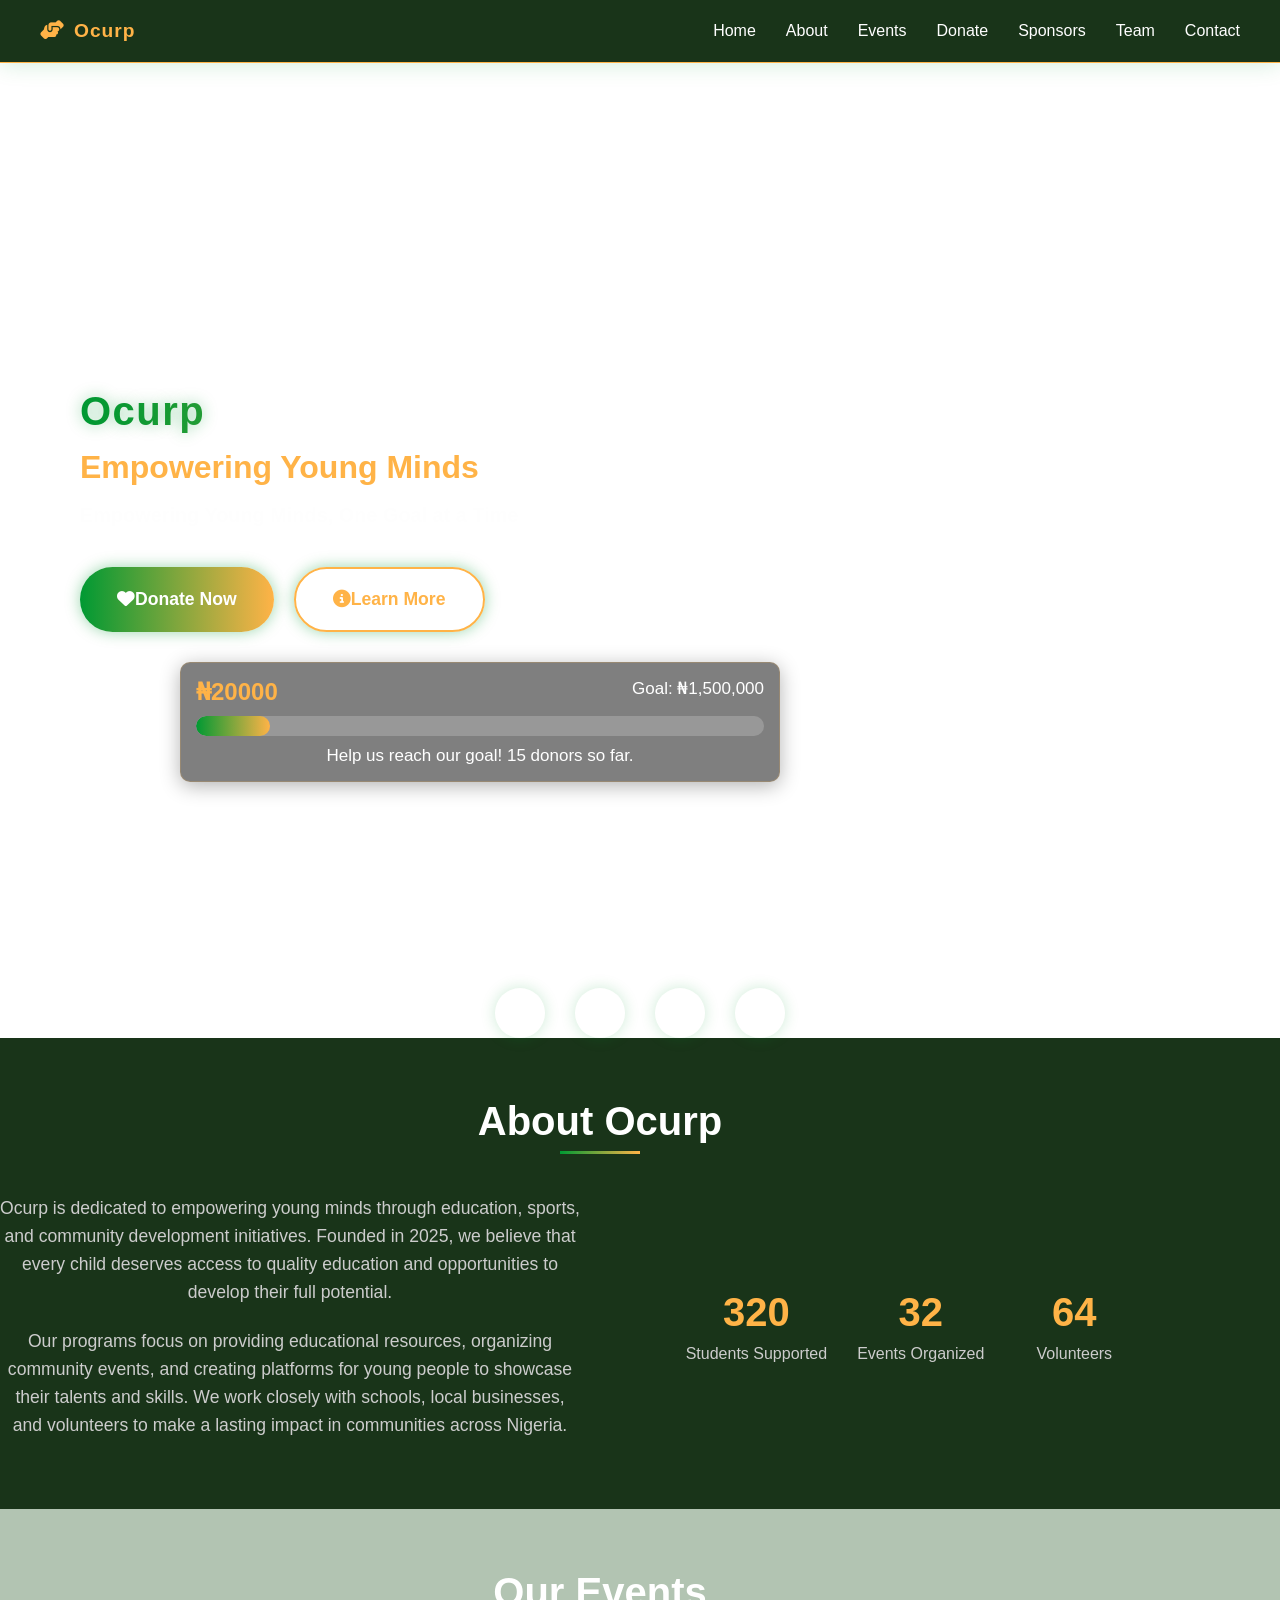
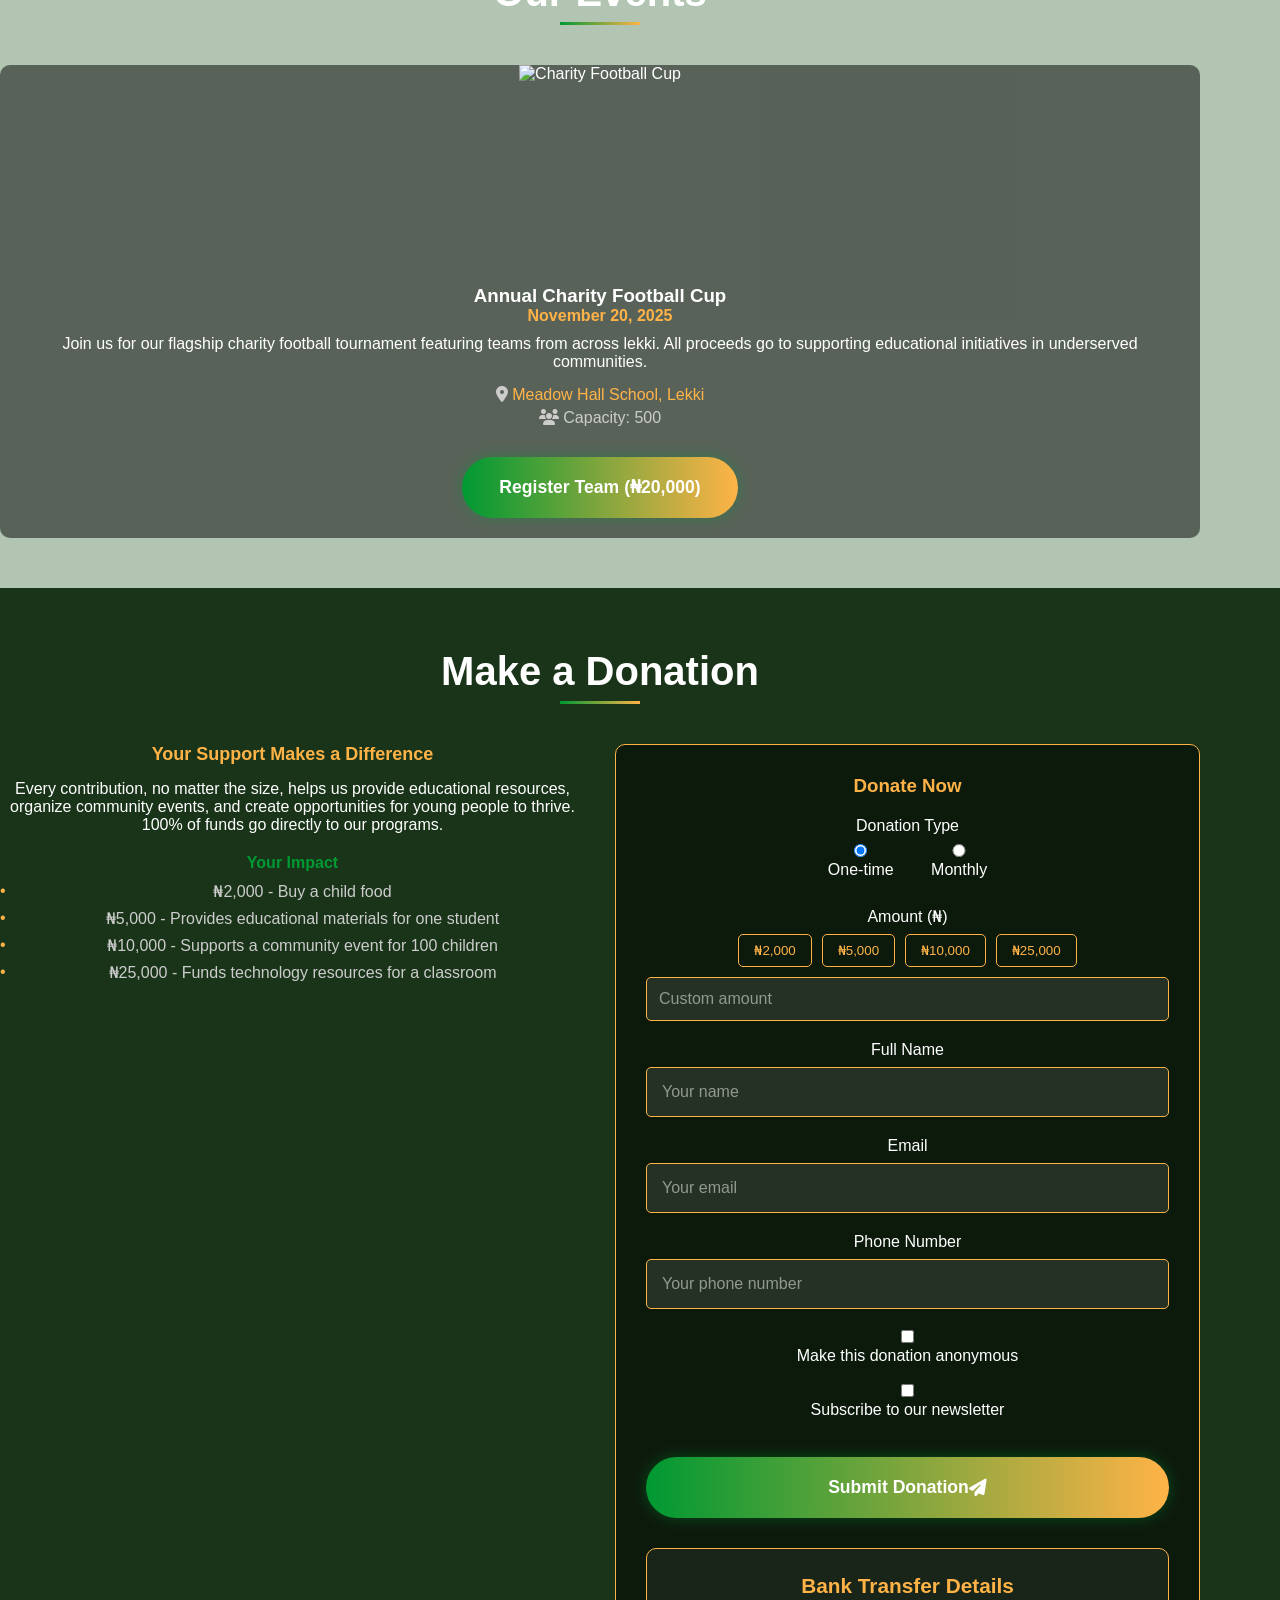
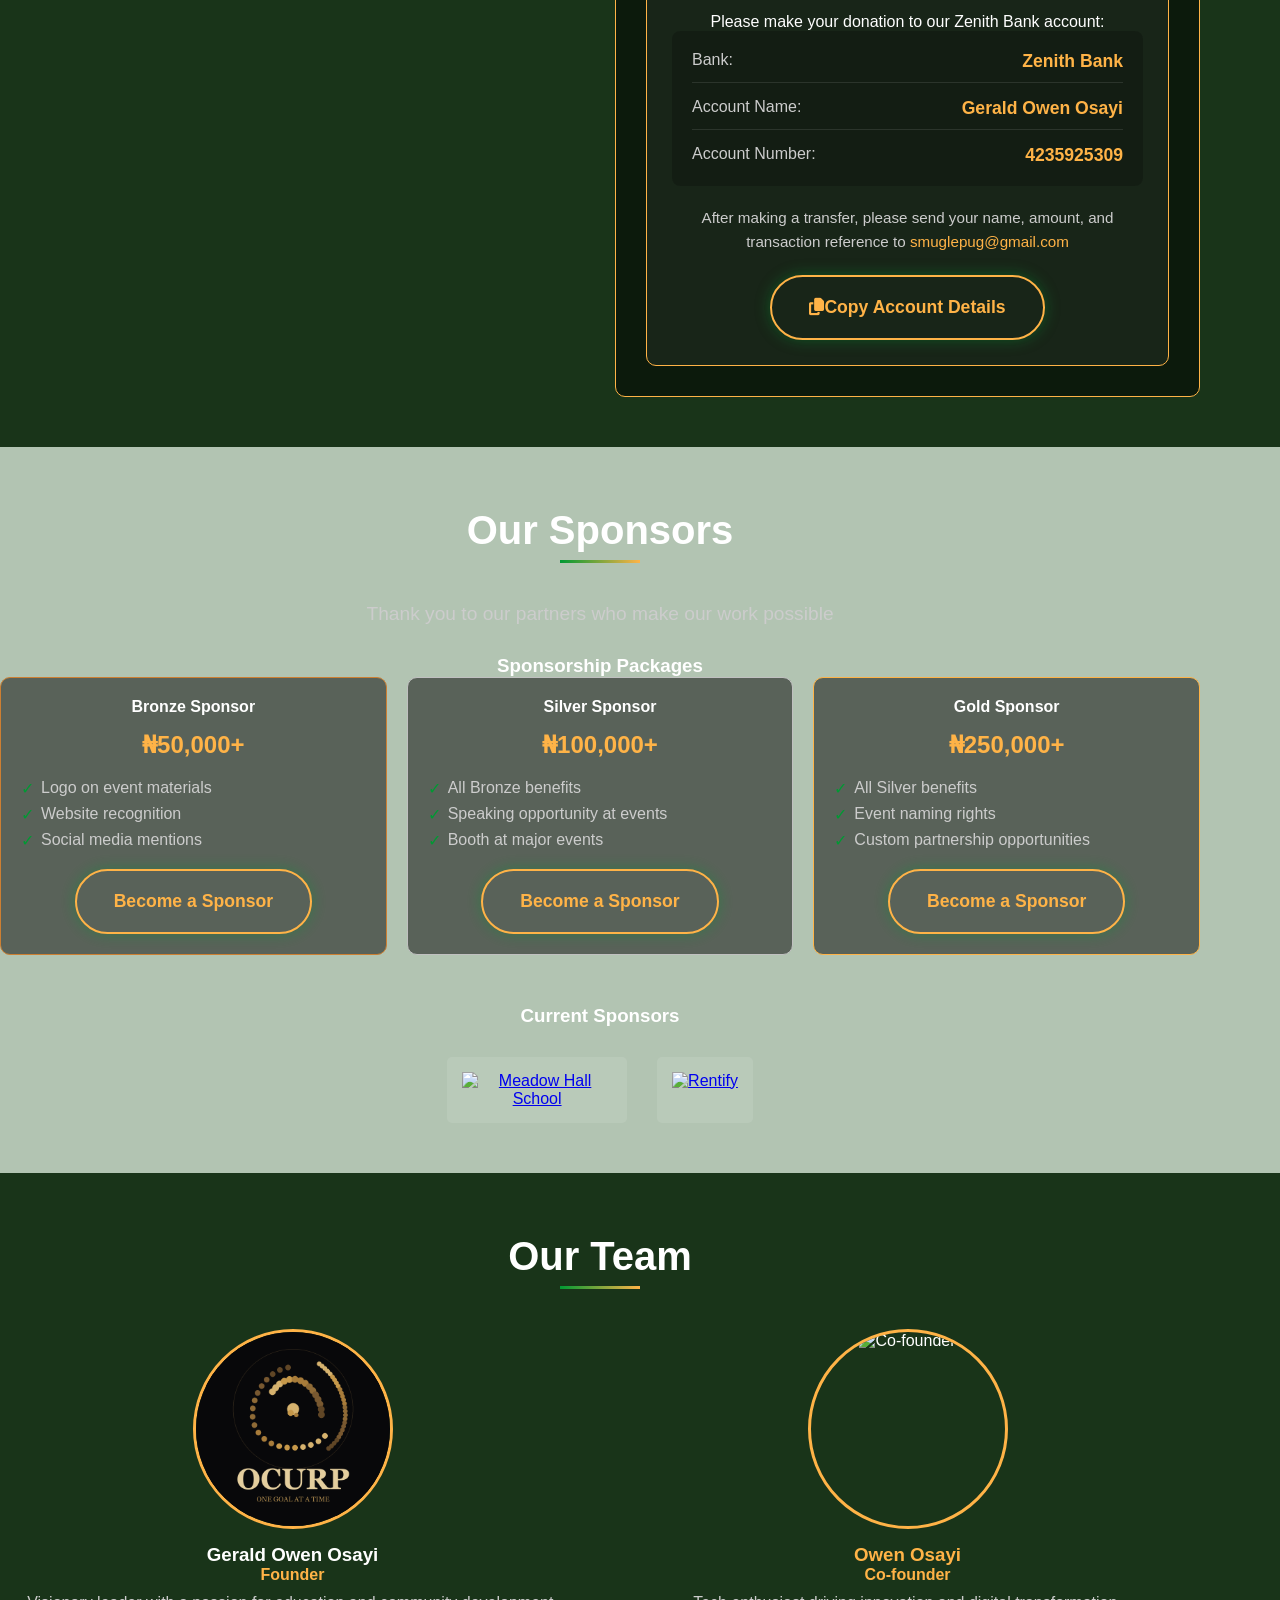
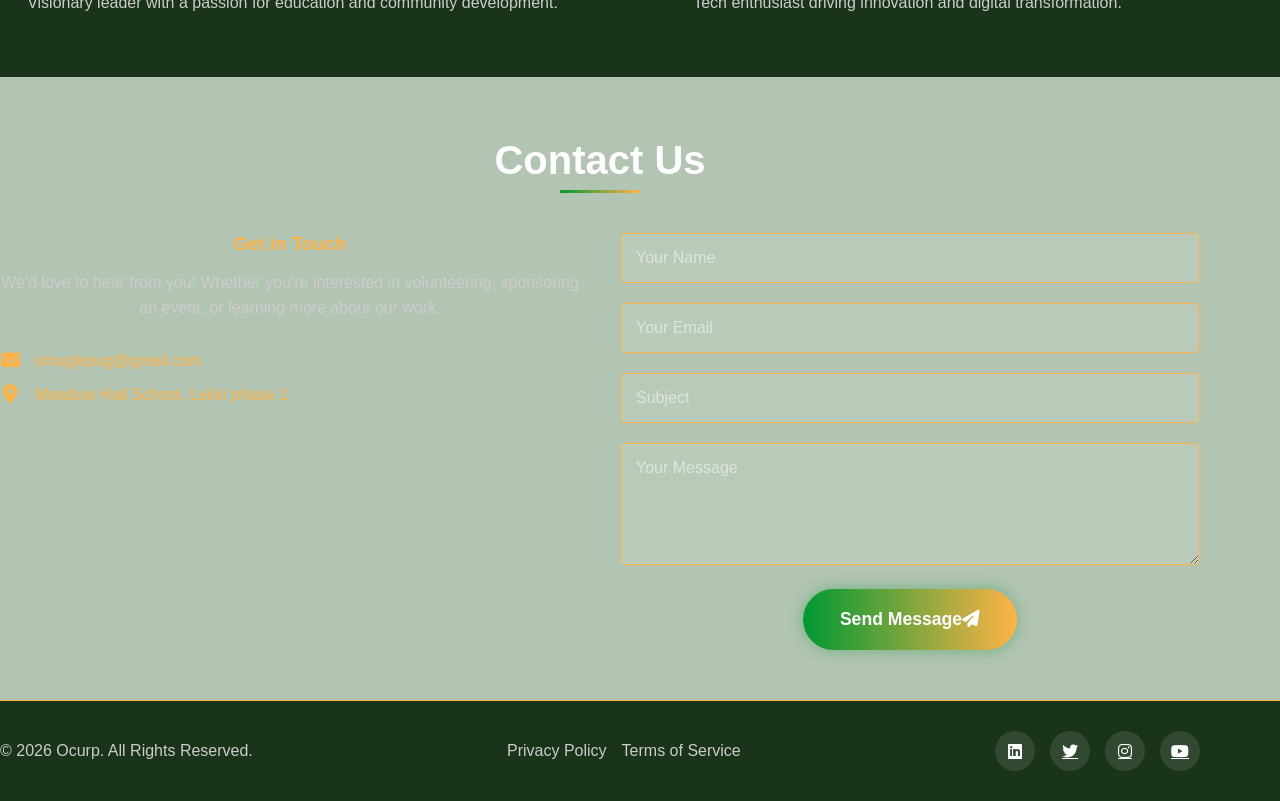
==== index.html @ 1a45c216 "Rebrand Akinlabi Foundation to Ocurp; account name Gerald Owen Osayi" ====
<!DOCTYPE html>
<html lang="en">

<head>
    <title>Ocurp - Empowering Young Minds, One Goal at a Time</title>
    <link rel="stylesheet" href="https://cdnjs.cloudflare.com/ajax/libs/font-awesome/6.4.0/css/all.min.css">
    <meta charset="UTF-8">
<!-- This site is hosted on Netlify. Anyone can build and deploy a site
     like this one for free: https://netlify.new/?utm_campaign=loops&utm_source=ai-legible&utm_medium=owned&utm_content=comment&utm_id=68b99e28-d51c-4b5a-836c-408162ca9078
     Netlify hosting facts for this site: static/SSR served via Netlify Edge. -->
    <meta name="viewport" content="width=device-width, initial-scale=1.0">
    
    <!-- Foundation Color Palette -->
    <style>
        :root {
            --primary-color: #009933; /* Nigerian Green */
            --secondary-color: #FFB347; /* Gold/Orange Accent */
            --text-color: #ffffff;
            --bg-dark: rgba(0, 30, 0, 0.9);
            --bg-light: rgba(0, 60, 0, 0.3);
        }

        * {
            margin: 0px;
            padding: 0px;
            box-sizing: border-box;
            font-family: "Segoe UI", Tahoma, Geneva, Verdana, sans-serif;
        }

        body {
            background: url("https://i.ibb.co/B5rfpXqd/1086175.jpg") no-repeat center center/cover;
            background-attachment: fixed;
            color: var(--text-color);
            min-height: 100vh; /* Changed from 87vh to 100vh */
            overflow-x: hidden;
        }

        /* HEADER */
        header {
            position: fixed;
            top: 0;
            left: 0;
            padding: 20px 40px;
            width: 100%;
            display: flex;
            justify-content: space-between;
            align-items: center;
            background: var(--bg-dark);
            backdrop-filter: blur(5px);
            z-index: 1000;
            border-bottom: 1px solid var(--secondary-color);
            box-shadow: 0 0 25px rgba(0, 153, 51, 0.2);
        }

        .logo {
            display: flex;
            align-items: center;
            gap: 9px;
            font-weight: 700;
            font-size: 1.2rem;
            color: var(--secondary-color);
            text-decoration: none;
            letter-spacing: 1px;
            justify-content: left;
        }

        .logo-icon {
            color: var(--secondary-color);
        }

        /* NAVIGATION */
        nav ul {
            list-style: none;
            display: flex;
            gap: 30px;
        }

        nav a {
            color: var(--text-color);
            text-decoration: none;
            font-weight: 500;
            transition: color 0.3s ease;
            position: relative;
            padding: 5px 0;
        }

        nav a:hover {
            color: var(--secondary-color);
        }

        nav a::after {
            content: '';
            position: relative;
            width: 0;
            height: 20px;
            bottom: 0;
            left: 0;
            background-color: var(--secondary-color);
            transition: width 0.3s ease;
        }

        nav a:hover::after {
            width: 100%;
        }

        .menu-toggle {
            display: none;
            flex-direction: column;
            cursor: pointer;
        }

        /* HERO SECTION */
        .hero {
            width: 100%;
            max-width: 1200px;
            margin: 88px auto;
            min-height: calc(100vh - 88px); /* Calculate height minus header height */
            display: flex;
            gap: 40px; /* Reduced gap from 79px */
            padding: 140px 40px 60px;
            color: #fefefe;
            text-align: left;
            font-family: 'Poppins', sans-serif;
            position: relative;
            justify-content: space-between;
            align-items: center;
        }

        /* Hero wrapper for fade-out effect */
        .hero-wrapper {
            width: 100%;
            align-items: center;
            justify-content: space-between;
            transition: opacity 0.5s ease;
        }

        .hero-content {
            max-width: 800px;
            animation: fadeInUp 1.2s ease-in-out;
            margin-bottom: -122px;
            font-size: 17px;
        }

        h1 {
            font-size: 2.5rem;
            font-weight: 700;
            letter-spacing: 1.5px;
            margin-bottom: 15px;
            background: linear-gradient(90deg, var(--primary-color), var(--secondary-color));
            -webkit-background-clip: text;
            -webkit-text-fill-color: transparent;
            text-shadow: 0 0 15px rgba(0, 153, 51, 0.4);
        }

        h2 {
            font-size: 2rem;
            margin-bottom: 3px;
            color: var(--secondary-color);
        }

        /* Word Fade-in Effect */
        .word-fade {
            font-size: 2rem;
            font-weight: bold;
            color: var(--secondary-color);
            min-height: 2.5rem;
            display: inline-block;
            position: relative;
        }

        .word-fade span {
            opacity: 0;
            animation: fadeInWord 0.5s ease forwards;
        }

        /* BUTTONS */
        .cta-buttons {
            margin-top: 40px;
            display: flex;
            gap: 20px;
            flex-wrap: wrap;
            opacity: 1;
            transform: translateY(20px);
            animation: fadeInUp 1s ease-in forwards 0.8s;
        }

        .btn {
            background: linear-gradient(90deg, var(--primary-color), var(--secondary-color));
            color: var(--text-color);
            padding: 20px 37px;
            border-radius: 50px;
            text-decoration: none;
            font-weight: 600;
            box-shadow: 0 0 15px rgba(0, 153, 51, 0.4);
            transition: all 0.3s ease;
            display: inline-flex;
            align-items: center;
            font-size: 1.1rem;
            border: none;
            cursor: pointer;
        }

        .btn:hover {
            background: linear-gradient(90deg, var(--secondary-color), var(--primary-color));
            box-shadow: 0 0 25px rgba(255, 179, 71, 0.8);
            transform: translateY(-3px);
        }

        .btn-secondary {
            background: transparent;
            border: 2px solid var(--secondary-color);
            color: var(--secondary-color);
        }

        .btn-secondary:hover {
            background: var(--secondary-color);
            color: var(--primary-color);
        }

        /* SOCIAL ICONS */
        .social-icons {
            position: relative;
            left: 0; /* Centered */
            bottom: 0; /* Reset bottom */
            display: flex;
            gap: 30px;
            align-items: center;
            margin-top: 30px; /* Added margin for spacing */
            justify-content: center; /* Center the icons */
        }

        .social-icons a {
            width: 50px;
            height: 50px;
            display: flex;
            border-radius: 50%; /* Changed from 126% to 50% */
            background: rgba(255, 255, 255, 0.1);
            color: var(--text-color);
            box-shadow: 0 0 15px rgba(0, 153, 51, 0.2);
            transition: all 0.4s ease;
            opacity: 0;
            transform: translateY(20px);
            animation: fadeInUp 1s ease-in forwards 1.2s;
            font-size: 24px;
            justify-content: center;
            align-items: center;
        }

        .social-icons a:hover {
            color: var(--secondary-color);
            text-shadow: 0 0 15px rgba(255, 179, 71, 0.7);
            box-shadow: 0 0 25px rgba(255, 179, 71, 0.8);
            transition: all 0.4s ease;
            transform: translateY(-3px); /* Removed scale */
        }

        /* Brand-specific hover glows */
        .social-icons a.facebook:hover {
            color: #1877f2;
            box-shadow: 0 0 25px #1877f2;
        }

        .social-icons a.twitter:hover {
            color: #1da1f2;
            box-shadow: 0 0 25px #1da1f2;
        }

        .social-icons a.instagram:hover {
            color: #e1306c;
            box-shadow: 0 0 25px #e1306c;
        }

        .social-icons a.youtube:hover {
            color: #ff0000;
            box-shadow: 0 0 25px #ff0000;
        }

        /* ANIMATIONS */
        @keyframes fadeInUp {
            0% {
                opacity: 0;
                transform: translateY(30px);
            }
            100% {
                opacity: 1;
                transform: translateY(0);
            }
        }

        @keyframes fadeInWord {
            0% {
                opacity: 0;
                transform: translateY(10px);
            }
            100% {
                opacity: 1;
                transform: translateY(0);
            }
        }

        /* Profile container for foundation logo */
        .profile-container {
            position: relative;
            width: 300px;
            height: 300px;
        }

        .profile-img {
            width: 240px;
            height: 240px;
            border-radius: 50%;
            object-fit: cover;
            display: block;
            position: absolute;
            top: 50%;
            left: 50%;
            transform: translate(-50%, -50%);
            z-index: 10;
            border: 4px solid var(--secondary-color);
            box-shadow: 0 6px 30px rgba(255, 179, 71, 0.35);
            transition: transform .35s ease, box-shadow .35s ease;
        }

        .profile-img:hover {
            transform: translate(-50%, -50%) scale(1.03);
            box-shadow: 0 10px 50px rgba(255, 179, 71, 0.55);
        }

        /* BORDER STYLES */
        .border-outer {
            position: absolute;
            width: 300px;
            height: 300px;
            top: 50%;
            left: 50%;
            transform: translate(-50%, -50%) rotate(0deg);
            border-radius: 50%;
            background: conic-gradient(transparent, var(--secondary-color), transparent, transparent);
            animation: rotate 4s linear infinite;
        }

        .border-middle {
            position: absolute;
            width: 270px;
            height: 270px;
            top: 50%;
            left: 50%;
            transform: translate(-50%, -50%);
            border-radius: 50%;
            background: conic-gradient(transparent, var(--primary-color), transparent, transparent);
            animation: rotate-reverse 3s linear infinite;
            filter: blur(3px);
        }

        .border-inner {
            position: absolute;
            width: 240px;
            height: 240px;
            top: 50%;
            left: 50%;
            transform: translate(-50%, -50%);
            border-radius: 50%;
            background: conic-gradient(transparent, var(--secondary-color), transparent, transparent);
            z-index: 2;
            animation: rotate 2s linear infinite;
        }

        .pulse-ring {
            position: absolute;
            width: 300px;
            height: 300px;
            top: 50%;
            left: 50%;
            transform: translate(-50%, -50%) scale(1);
            border-radius: 50%;
            border: 2px solid rgba(255, 179, 71, 0.3);
            z-index: 0;
            animation: pulse 3s ease-out infinite;
        }

        .pulse-ring:nth-child(2) {
            animation-delay: 1s;
        }

        .pulse-ring:nth-child(3) {
            animation-delay: 2s;
        }

        .border-container {
            position: absolute;
            width: 300px;
            height: 300px;
            top: 50%;
            left: 50%;
            border-radius: 50%;
            z-index: 4;
        }

        .border-container::after {
            content: '';
            position: absolute;
            top: 50%;
            left: 50%;
            width: 0px;
            height: 10px;
            border-radius: 50%;
            box-shadow: 0 0 30px rgba(255, 179, 71, 0.5);
            transform: translate(-50%, -50%);
            animation: pulse 3s ease-out infinite;
        }

        @keyframes rotate {
            0% {
                transform: translate(-50%, -50%) rotate(0deg);
            }
            100% {
                transform: translate(-50%, -50%) rotate(360deg);
            }
        }

        @keyframes rotate-reverse {
            0% {
                transform: translate(-50%, -50%) rotate(0deg);
            }
            100% {
                transform: translate(-50%, -50%) rotate(-360deg);
            }
        }

        @keyframes pulse {
            0% {
                transform: translate(-50%, -50%) scale(0.9);
                opacity: 1;
            }
            100% {
                transform: translate(-50%, -50%) scale(1.5);
                opacity: 0;
            }
        }

        /* Donation Progress Bar */
        .donation-progress {
            position: relative; /* Changed from absolute */
            width: 100%;
            max-width: 600px; /* Adjust width as needed */
            margin: 30px auto 20px; /* Added margin for spacing */
            backdrop-filter: blur(5px);
            background: rgba(0, 0, 0, 0.5);
            padding: 15px; /* Increased padding */
            border-radius: 10px;
            border: 1px solid rgba(255, 179, 71, 0.2);
            box-shadow: 0 4px 20px rgba(0, 0, 0, 0.3);
        }

        .progress-info {
            display: flex;
            justify-content: space-between;
            margin-bottom: 10px;
        }

        .progress-amount {
            font-size: 1.5rem;
            font-weight: bold;
            color: var(--secondary-color);
        }

        .progress-goal {
            color: var(--text-color);
        }

        .progress-bar {
            height: 20px;
            background: rgba(255, 255, 255, 0.2);
            border-radius: 10px;
            overflow: hidden;
            margin-bottom: 10px;
        }

        .progress-fill {
            height: 100%;
            background: linear-gradient(90deg, var(--primary-color), var(--secondary-color));
            border-radius: 10px;
            transition: width 1s ease;
        }

        .progress-text {
            text-align: center;
            color: var(--text-color);
        }

        /* Section Styles */
        .section {
            padding: 61px 0px 50px;
            position: unset;
            overflow: auto;
            background: var(--bg-dark);
        }

        .container {
            max-width: 1200px;
            text-align: center;
        }

        .section-title {
            font-size: 2.5rem;
            text-align: center;
            margin-bottom: 50px;
            color: var(--text-color);
            position: relative;
        }

        .section-title::after {
            content: '';
            position: absolute;
            bottom: -10px;
            left: 50%;
            transform: translateX(-50%);
            width: 80px;
            height: 3px;
            background: linear-gradient(90deg, var(--primary-color), var(--secondary-color));
        }

        /* About Section */
        .about-section {
            background: var(--bg-dark);
        }

        .about-content {
            display: flex;
            flex-wrap: wrap;
            gap: 40px;
            align-items: center;
        }

        .about-text {
            flex: 1;
            min-width: 300px;
        }

        .about-text p {
            color: #ccc;
            font-size: 1.1rem;
            line-height: 1.6;
            margin-bottom: 20px;
        }

        .about-stats {
            flex: 1;
            min-width: 300px;
            display: flex;
            flex-wrap: wrap;
            gap: 30px;
            justify-content: center;
        }

        .stat-item {
            text-align: center;
            min-width: 120px;
        }

        .stat-number {
            display: block;
            font-size: 2.5rem;
            font-weight: 700;
            color: var(--secondary-color);
            margin-bottom: 10px;
        }

        .stat-label {
            color: #ccc;
            font-size: 1rem;
        }

        /* Events Section */
        .events-section {
            background: var(--bg-light);
        }

        .events-grid {
            display: grid;
            grid-template-columns: repeat(auto-fit, minmax(320px, 1fr));
            gap: 30px;
            justify-content: center;
            text-align: center;
        }

        .event-card {
            background: rgba(0, 0, 0, 0.5);
            border-radius: 10px;
            overflow: hidden;
            transition: transform 0.3s ease;
        }

        .event-card:hover {
            transform: translateY(-10px);
        }

        .event-image {
            height: 200px;
            overflow: hidden;
        }

        .event-image img {
            width: 100%;
            height: 100%;
            object-fit: cover;
        }

        .event-content {
            padding: 20px;
        }

        .event-date {
            color: var(--secondary-color);
            font-weight: bold;
            margin-bottom: 10px;
        }

        .event-details {
            margin: 15px 0;
        }

        .event-details p {
            color: #ccc;
            margin-bottom: 5px;
        }

        .event-register {
            margin-top: 15px;
        }

        /* Donate Section */
        .donate-section {
            background: var(--bg-dark);
        }

        .donation-content {
            flex-wrap: wrap;
            gap: 40px;
            display: grid;
            grid-template-columns: repeat(auto-fit, minmax(340px, 1fr));
            gap: 30px;
            justify-content: center;
            text-align: center;
        }

        .donation-info {
            flex: 1;
            min-width: 300px;
        }

        .donation-info h3 {
            color: var(--secondary-color);
            margin-bottom: 15px;
            font-size: 18px;
            justify-content: center;
        }

        .donation-impact {
            margin-top: 20px;
        }

        .donation-impact h4 {
            color: var(--primary-color);
            margin-bottom: 10px;
        }

        .donation-impact ul {
            list-style: none;
        }

        .donation-impact li {
            color: #ccc;
            margin-bottom: 8px;
            padding-left: 20px;
            position: relative;
        }

        .donation-impact li::before {
            content: "•";
            color: var(--secondary-color);
            position: absolute;
            left: 0;
        }

        .donation-form-container {
            flex: 1;
            min-width: 300px;
            background: rgba(0, 0, 0, 0.5);
            padding: 30px;
            border-radius: 10px;
            border: 1px solid var(--secondary-color);
        }

        .donation-form h3 {
            color: var(--secondary-color);
            margin-bottom: 20px;
            text-align: center;
        }

        .form-group {
            margin-bottom: 20px;
        }

        .form-group label {
            display: block;
            margin-bottom: 8px;
            color: var(--text-color);
            font-weight: 500;
        }

        .donation-type {
            display: flex;
            gap: 20px;
            justify-content: center;
        }

        .radio-label {
            display: flex;
            align-items: center;
            gap: 8px;
            cursor: pointer;
        }

        .amount-presets {
            display: flex;
            gap: 10px;
            flex-wrap: nowrap;
            margin-bottom: 10px;
            justify-content: center;
        }

        .amount-btn {
            background: transparent;
            border: 1px solid var(--secondary-color);
            color: var(--secondary-color);
            padding: 8px 15px;
            border-radius: 5px;
            cursor: pointer;
            transition: all 0.3s ease;
        }

        .amount-btn:hover {
            background: var(--secondary-color);
            color: var(--primary-color);
        }

        #custom-amount {
            width: 100%;
            padding: 12px;
            background: rgba(255, 255, 255, 0.1);
            border: 1px solid var(--secondary-color);
            border-radius: 5px;
            color: var(--text-color);
            font-family: inherit;
        }

        .payment-methods {
            display: flex;
            flex-direction: column;
            gap: 10px;
        }

        .payment-label {
            display: flex;
            align-items: center;
            gap: 8px;
            cursor: pointer;
        }

        .checkbox-group {
            display: flex;
            flex-direction: column;
            gap: 10px;
        }

        .checkbox-label {
            display: flex;
            align-items: center;
            gap: 8px;
            cursor: pointer;
        }

        .donate-submit {
            width: 100%;
            justify-content: center;
            margin-top: 10px;
        }

        /* Sponsors Section */
        .sponsors-section {
            background: var(--bg-light);
        }

        .section-subtitle {
            text-align: center;
            color: #ccc;
            margin-bottom: 30px;
            font-size: 1.2rem;
        }

        .sponsor-packages {
            margin-bottom: 50px;
        }

        .packages-grid {
            display: grid;
            grid-template-columns: repeat(auto-fit, minmax(250px, 1fr));
            gap: 20px;
        }

        .package-card {
            background: rgba(0, 0, 0, 0.5);
            padding: 20px;
            border-radius: 10px;
            text-align: center;
            border: 1px solid transparent;
        }

        .package-card.bronze {
            border-color: #cd7f32;
        }

        .package-card.silver {
            border-color: #c0c0c0;
        }

        .package-card.gold {
            border-color: var(--secondary-color);
        }

        .package-amount {
            font-size: 1.5rem;
            font-weight: bold;
            color: var(--secondary-color);
            margin: 15px 0;
        }

        .package-card ul {
            list-style: none;
            margin: 20px 0;
            text-align: left;
        }

        .package-card li {
            color: #ccc;
            margin-bottom: 8px;
            padding-left: 20px;
            position: relative;
        }

        .package-card li::before {
            content: "✓";
            color: var(--primary-color);
            position: absolute;
            left: 0;
        }

        .sponsors-logos {
            text-align: center;
        }

        .logos-grid {
            display: flex;
            flex-wrap: wrap;
            justify-content: center;
            gap: 30px;
            margin-top: 30px;
        }

        .logo-item {
            background: rgba(255, 255, 255, 0.1);
            padding: 15px;
            border-radius: 5px;
            transition: transform 0.3s ease;
        }

        .logo-item:hover {
            transform: scale(1.05);
        }

        .logo-item img {
            max-width: 150px;
            height: auto;
        }

        /* Team Section */
        .team-section {
            background: var(--bg-dark);
        }

        .team-grid {
            display: grid;
            grid-template-columns: repeat(auto-fit, minmax(300px, 1fr));
            gap: 30px;
        }

        .team-member {
            text-align: center;
        }

        .member-photo {
            width: 200px;
            height: 200px;
            margin: 0 auto 15px;
            border-radius: 50%;
            overflow: hidden;
            border: 3px solid var(--secondary-color);
        }

        .member-photo img {
            width: 100%;
            height: 100%;
            object-fit: cover;
        }

        /* Wide brand lockup must not be cover-cropped inside the round frame */
        .member-photo .brand-mark {
            object-fit: contain;
            padding: 10px;
            background: #08080a;
        }

        .member-role {
            color: var(--secondary-color);
            font-weight: 600;
            margin-bottom: 10px;
        }

        .member-bio {
            color: #ccc;
            margin-bottom: 15px;
        }

        /* Contact Section */
        .contact-section {
            background: var(--bg-light);
        }

        .contact-content {
            display: flex;
            flex-wrap: wrap;
            gap: 40px;
        }

        .contact-info {
            flex: 1;
            min-width: 300px;
        }

        .contact-info h3 {
            color: var(--secondary-color);
            margin-bottom: 15px;
        }

        .contact-info p {
            color: #ccc;
            margin-bottom: 30px;
            line-height: 1.6;
        }

        .contact-details {
            display: flex;
            flex-direction: column;
            gap: 15px;
        }

        .contact-item {
            display: flex;
            align-items: center;
            gap: 15px;
            color: #ccc;
        }

        .contact-item i {
            color: var(--secondary-color);
            font-size: 1.2rem;
            width: 20px;
        }

        .contact-form {
            flex: 1;
            min-width: 300px;
        }

        .form-group input,
        .form-group textarea {
            width: 100%;
            padding: 15px;
            background: rgba(255, 255, 255, 0.1);
            border: 1px solid var(--secondary-color);
            border-radius: 5px;
            color: var(--text-color);
            font-family: inherit;
            font-size: 1rem;
            transition: all 0.3s ease;
        }

        .form-group input:focus,
        .form-group textarea:focus {
            outline: none;
            border-color: var(--primary-color);
            background: rgba(255, 255, 255, 0.15);
        }

        .form-group input::placeholder,
        .form-group textarea::placeholder {
            color: rgba(255, 255, 255, 0.5);
        }

        /* Footer */
        .footer {
            background: var(--bg-dark);
            padding: 30px 0;
            border-top: 1px solid var(--secondary-color);
        }

        .footer-content {
            display: flex;
            justify-content: space-between;
            align-items: center;
            flex-wrap: wrap;
            gap: 20px;
        }

        .footer-content p {
            color: #ccc;
        }

        .footer-links {
            display: flex;
            gap: 15px;
        }

        .footer-links a {
            color: #ccc;
            text-decoration: none;
            transition: color 0.3s ease;
        }

        .footer-links a:hover {
            color: var(--secondary-color);
        }

        .footer-social {
            display: flex;
            gap: 15px;
        }

        .footer-social a {
            width: 40px;
            height: 40px;
            display: flex;
            align-items: center;
            justify-content: center;
            border-radius: 50%;
            background: rgba(255, 255, 255, 0.1);
            color: var(--text-color);
            transition: all 0.3s ease;
        }

        .footer-social a:hover {
            color: var(--secondary-color);
            transform: translateY(-3px);
        }

        /* Scroll Animations */
        .reveal-element {
            opacity: 0;
            transform: translateY(30px);
            transition: all 0.8s ease;
        }

        .reveal-element.active {
            opacity: 1;
            transform: translateY(0);
        }

        /* RESPONSIVE STYLES */

        @media (max-width: 992px) {
            .hero {
                flex-direction: column;
                text-align: center;
                padding: 120px 20px 40px;
            }

            .cta-buttons {
                justify-content: center;
            }

            .social-icons {
                justify-content: center;
            }
        }

        @media (max-width: 768px) {
            header {
                padding: 15px 20px;
            }

            nav ul {
                position: fixed;
                top: 70px;
                left: -100%;
                width: 100%;
                height: calc(100vh - 70px);
                background: rgba(12, 15, 23, 0.9);
                align-items: center;
                justify-content: flex-start;
                padding-top: 50px;
                flex-direction: column;
                transition: left 0.3s ease;
            }

            nav ul.active {
                left: 0;
            }

            nav a {
                font-size: 1.2rem;
                padding: 15px 0;
            }

            .menu-toggle {
                display: block;
            }

            .hero {
                padding-top: calc(var(--header-height) + 12px);
                flex-direction: column-reverse;
                padding: 140px 13px 49px;
                gap: 30px;
                width: 100%;
                margin-top: -68px;
            }

            .hero-content {
                margin-top: 0; /* Reset margin */
            }

            .profile-container {
                position: fixed;
                top: calc(var(--header-height) + 12px);
                left: 50%;
                transform: translateX(-50%);
                width: calc(var(--pfp-mobile-size) + 60px);
                height: calc(var(--pfp-mobile-size) + 60px);
                z-index: 50;
                margin: 0;
            }

            .profile-img {
                top: 50%;
                left: 50%;
                transform: translate(-50%, -50%);
                border-width: 20px;
            }

            .border-outer,
            .border-middle,
            .border-inner,
            .pulse-ring {
                width: calc(var(--pfp-mobile-size) + 60px);
                height: calc(var(--pfp-mobile-size) + 60px);
            }

            .border-middle {
                width: calc(var(--pfp-mobile-size) + 30px);
                height: calc(var(--pfp-mobile-size) + 30px);
            }

            .border-inner {
                width: var(--pfp-mobile-size);
                height: var(--pfp-mobile-size);
            }

            .hero-content {
                margin-top: -90px;
                text-align: center;
            }

            .social-icons {
                position: relative;
                left: auto;
                bottom: auto;
                flex-direction: row;
                justify-content: center;
                margin-top: 30px;
            }

            h1 {
                font-size: 2.5rem;
                margin-bottom: 10px;
            }

            h2 {
                font-size: 1.5rem;
                margin-bottom: 15px;
            }

            .tagline {
                font-size: 1.1rem;
                margin-bottom: 25px;
            }

            .cta-buttons {
                flex-direction: column;
                align-items: center;
                gap: 15px;
            }

            .btn {
                padding: 12px 25px;
                font-size: 1rem;
                width: 100%;
                max-width: 280px;
                justify-content: center;
            }

            .section {
                padding: 60px 20px;
            }

            .section-title {
                font-size: 2rem;
            }

            .about-content,
            .contact-content {
                flex-direction: column;
            }

            .services-grid {
                grid-template-columns: 1fr;
            }

            .footer-content {
                flex-direction: column;
                text-align: center;
            }
        }

        @media (max-width: 480px) {
            .hero {
                padding: -1px 4px 100px;
            }

            .profile-container {
                width: 240px;
                height: 240px;
            }

            .border-outer {
                width: 200px;
                height: 200px;
            }

            .border-middle {
                width: 180px;
                height: 180px;
            }

            .border-inner {
                width: 160px;
                height: 160px;
            }

            .pulse-ring {
                width: 200px;
                height: 200px;
            }

            h1 {
                font-size: 2rem;
                margin-bottom: 8px;
            }

            h2 {
                font-size: -1.7rem;
                margin-bottom: 19px;
            }

            .tagline {
                font-size: 1rem;
                margin-bottom: 20px;
            }

            .cta-buttons {
                gap: 12px;
            }

            .btn {
                padding: 10px 20px;
            }

            .section {
                padding: 40px 15px;
            }

            .section-title {
                font-size: 1.8rem;
            }

            .service-card {
                padding: 20px;
            }

            .stat-number {
                font-size: 2rem;
            }
        }

        /* Mobile Portrait About Section Fix */
        @media (max-width: 768px) and (orientation: portrait) {
            .about-section {
                padding: 40px 0;
            }

            .about-content {
                flex-direction: column;
                gap: 20px;
                width: 100%;
                padding: 0 15px;
                margin: 0 auto;
                max-width: 100%;
                overflow: hidden;
                text-align: center;
            }

            .about-text {
                flex: 1;
                min-width: auto;
                width: 100%;
            }

            .about-text p {
                font-size: 1rem;
                line-height: 1.5;
                margin-bottom: 15px;
                word-wrap: break-word;
                overflow-wrap: break-word;
            }

            .about-stats {
                flex: 1;
                min-width: auto;
                width: 100%;
                justify-content: space-around;
                gap: 15px;
            }

            .stat-item {
                min-width: auto;
                padding: 0 10px;
            }

            .stat-number {
                font-size: 2rem;
                margin-bottom: 5px;
            }

            .stat-label {
                font-size: 0.9rem;
            }

            .testimonials-trigger {
                margin-top: 20px;
            }
        }

        /* Small Mobile Fix */
        @media (max-width: 480px) {
            .about-text p {
                font-size: 0.9rem;
                line-height: 1.4;
            }

            .stat-number {
                font-size: 1.8rem;
            }

            .stat-label {
                font-size: 0.8rem;
            }

            .about-stats {
                gap: 10px;
            }

            .stat-item {
                padding: 0 5px;
            }
        }

        /* Accessibility: Reduced Motion */
        @media (prefers-reduced-motion: reduce) {
            *,
            *::before,
            *::after {
                animation-duration: 0.01ms !important;
                animation-iteration-count: 1 !important;
                transition-duration: 0.01ms !important;
            }
        }

        /* Fade Text Effect - NEW ADDITION */
        .fade-text-container {
            height: 40px;
            position: relative;
            margin-bottom: 15px;
        }
        
        .fade-text {
            position: absolute;
            width: 100%;
            opacity: 0;
            transition: opacity 1s ease-in-out;
        }
        
        .fade-text.active {
            opacity: 1;
        }
    </style>
</head>

<body>
    <header>
        <a href="#" class="logo">
            <i class="fas fa-hands-helping logo-icon"></i> Ocurp
        </a>

        <nav>
            <div class="menu-toggle">
                <i class="fa-solid fa-bars"></i>
            </div>
            <ul>
                <li><a href="#home" class="active">Home</a></li>
                <li><a href="#about">About</a></li>
                <li><a href="#events">Events</a></li>
                <li><a href="#donate">Donate</a></li>
                <li><a href="#sponsors">Sponsors</a></li>
                <li><a href="#team">Team</a></li>
                <li><a href="#contact">Contact</a></li>
            </ul>
        </nav>
    </header>

    <section class="hero" id="home">
        <div class="hero-wrapper">
            <div class="hero-content">
                <h1>Ocurp</h1>
                <div class="fade-text-container">
                    <h2 class="fade-text"></h2>
                </div>
                <h3 class="tagline">
                    Empowering Young Minds, One Goal at a Time
                </h3>

                <div class="cta-buttons">
                    <a href="#donate" class="btn btn-primary">
                        <i class="fas fa-heart"></i> Donate Now
                    </a>
                    <a href="#about" class="btn btn-secondary">
                        <i class="fas fa-info-circle"></i> Learn More
                    </a>
                </div>
<!-- Donation Progress Bar -->
        <div class="donation-progress">
            <div class="progress-info">
                <span class="progress-amount">₦20000</span>
                <span class="progress-goal">Goal: ₦1,500,000</span>
            </div>
            <div class="progress-bar">
                <div class="progress-fill" style="width: 0%"></div>
            </div>
            <p class="progress-text">Help us reach our goal! <span id="donor-count">0</span> donors so far.</p>
        </div>
    </section>

                <div class="social-icons">
                    <a href="https://www.linkedin.com/in/tola-owen-214644390/" target="_blank" class="linkedin"><i class="fab fa-linkedin"></i></a>
                    <a href="https://x.com/smuglepug" target="_blank" class="twitter"><i class="fab fa-twitter"></i></a>
                    <a href="https://www.instagram.com/smuglepug/" target="_blank" class="instagram"><i class="fab fa-instagram"></i></a>
                    <a href="https://www.youtube.com/@tolaowen" target="_blank" class="youtube"><i class="fab fa-youtube"></i></a>
                </div>
            </div>

         
        </div>

        
    <!-- About Section -->
    <section id="about" class="section about-section">
        <div class="container">
            <h2 class="section-title reveal-element">About Ocurp</h2>
            <div class="about-content">
                <div class="about-text reveal-element">
                    <p>Ocurp is dedicated to empowering young minds through education, sports, and
                        community
                        development initiatives. Founded in 2025, we believe that every child deserves access to quality
                        education
                        and opportunities to develop their full potential.</p>
                    <p>Our programs focus on providing educational resources, organizing community events, and creating
                        platforms
                        for young people to showcase their talents and skills. We work closely with schools, local
                        businesses, and
                        volunteers to make a lasting impact in communities across Nigeria.</p>
                </div>
                <div class="about-stats reveal-element">
                    <div class="stat-item">
                        <span class="stat-number" data-target="500">0</span>
                        <span class="stat-label">Students Supported</span>
                    </div>
                    <div class="stat-item">
                        <span class="stat-number" data-target="50">0</span>
                        <span class="stat-label">Events Organized</span>
                    </div>
                    <div class="stat-item">
                        <span class="stat-number" data-target="100">0</span>
                        <span class="stat-label">Volunteers</span>
                    </div>
                </div>
            </div>
        </div>
    </section>

    <!-- Events Section -->
    <section id="events" class="section events-section">
        <div class="container">
            <h2 class="section-title reveal-element">Our Events</h2>
            <div class="events-grid">
                <div class="event-card reveal-element">
                    <div class="event-image">
                        <img src=https://i.ibb.co/mVD5QYqs/website-slide-01-1931810238.jpg
                            alt="Charity Football Cup">
                    </div>
                    <div class="event-content">
                        <h3>Annual Charity Football Cup</h3>
                        <p class="event-date">November 20, 2025</p>
                        <p>Join us for our flagship charity football tournament featuring teams from across lekki.
                            All proceeds
                            go to supporting educational initiatives in underserved communities.</p>
                        <div class="event-details">
                            <p><i class="fas fa-map-marker-alt"></i> <a href="https://meadowhalleducation.org/" target="_blank" class="event-link">Meadow Hall School, Lekki</a></p>
                            <p><i class="fas fa-users"></i> Capacity: 500</p>
                        </div>
                        <a href="#" class="btn btn-primary event-register">Register Team (₦20,000)</a>
                    </div>
                </div>
            </div>
        </div>
    </section>

    <!-- Donate Section -->
    <section id="donate" class="section donate-section">
        <div class="container">
            <h2 class="section-title reveal-element">Make a Donation</h2>
            <div class="donation-content">
                <div class="donation-info reveal-element">
                    <h3>Your Support Makes a Difference</h3>
                    <p>Every contribution, no matter the size, helps us provide educational resources, organize
                        community events,
                        and create opportunities for young people to thrive. 100% of funds go directly to our programs.
                    </p>

                    <div class="donation-impact">
                        <h4>Your Impact</h4>
                        <ul>
                            <li>₦2,000 - Buy a child food</li>
                            <li>₦5,000 - Provides educational materials for one student</li>
                            <li>₦10,000 - Supports a community event for 100 children</li>
                            <li>₦25,000 - Funds technology resources for a classroom</li>
                        </ul>
                    </div>
                </div>

                <div class="donation-form-container reveal-element">
                    <form id="donation-form" class="donation-form">
                        <h3>Donate Now</h3>
                        <div id="donation-message" class="form-message"></div>

                        <div class="form-group">
                            <label>Donation Type</label>
                            <div class="donation-type">
                                <label class="radio-label">
                                    <input type="radio" name="donation-type" value="one-time" checked> One-time
                                </label>
                                <label class="radio-label">
                                    <input type="radio" name="donation-type" value="monthly"> Monthly
                                </label>
                            </div>
                        </div>

                        <div class="form-group">
                            <label>Amount (₦)</label>
                            <div class="amount-presets">
                                <button type="button" class="amount-btn" data-amount="2000">₦2,000</button>
                                <button type="button" class="amount-btn" data-amount="5000">₦5,000</button>
                                <button type="button" class="amount-btn" data-amount="10000">₦10,000</button>
                                <button type="button" class="amount-btn" data-amount="25000">₦25,000</button>
                            </div>
                            <input type="number" id="custom-amount" placeholder="Custom amount" min="100" required>
                        </div>

                        <div class="form-group">
                            <label for="donor-name">Full Name</label>
                            <input type="text" id="donor-name" placeholder="Your name" required>
                        </div>

                        <div class="form-group">
                            <label for="donor-email">Email</label>
                            <input type="email" id="donor-email" placeholder="Your email" required>
                        </div>

                        <div class="form-group">
                            <label for="donor-phone">Phone Number</label>
                            <input type="tel" id="donor-phone" placeholder="Your phone number" required>
                        </div>

                        <div class="form-group checkbox-group">
                            <label class="checkbox-label">
                                <input type="checkbox" id="anonymous"> Make this donation anonymous
                            </label>
                            <label class="checkbox-label">
                                <input type="checkbox" id="newsletter"> Subscribe to our newsletter
                            </label>
                        </div>

                        <button type="submit" class="btn btn-primary donate-submit" id="donate-btn">
                            <span id="donate-btn-text">Submit Donation</span>
                            <i class="fas fa-paper-plane" id="donate-btn-icon"></i>
                        </button>
                    </form>
                    
                    <!-- Bank Transfer Info -->
                    <div class="bank-transfer-info">
                        <h4>Bank Transfer Details</h4>
                        <p>Please make your donation to our Zenith Bank account:</p>
                        <div class="bank-details">
                            <div class="bank-detail">
                                <span class="detail-label">Bank:</span>
                                <span class="detail-value">Zenith Bank</span>
                            </div>
                            <div class="bank-detail">
                                <span class="detail-label">Account Name:</span>
                                <span class="detail-value">Gerald Owen Osayi</span>
                            </div>
                            <div class="bank-detail">
                                <span class="detail-label">Account Number:</span>
                                <span class="detail-value">4235925309</span>
                            </div>
                        </div>
                        <p class="transfer-note">After making a transfer, please send your name, amount, and transaction reference to <a href="mailto:smuglepug@gmail.com">smuglepug@gmail.com</a></p>
                        
                        <div class="copy-account-btn">
                            <button type="button" class="btn btn-secondary" onclick="copyAccountDetails()">
                                <i class="fas fa-copy"></i> Copy Account Details
                            </button>
                            <div id="copy-message" class="copy-message">Account details copied!</div>
                        </div>
                    </div>
                </div>
            </div>
        </div>
    </section>

    <!-- Sponsors Section -->
    <section id="sponsors" class="section sponsors-section">
        <div class="container">
            <h2 class="section-title reveal-element">Our Sponsors</h2>
            <p class="section-subtitle reveal-element">Thank you to our partners who make our work possible</p>

            <div class="sponsor-packages reveal-element">
                <h3>Sponsorship Packages</h3>
                <div class="packages-grid">
                    <div class="package-card bronze">
                        <h4>Bronze Sponsor</h4>
                        <p class="package-amount">₦50,000+</p>
                        <ul>
                            <li>Logo on event materials</li>
                            <li>Website recognition</li>
                            <li>Social media mentions</li>
                        </ul>
                        <a href="#contact" class="btn btn-secondary">Become a Sponsor</a>
                    </div>

                    <div class="package-card silver">
                        <h4>Silver Sponsor</h4>
                        <p class="package-amount">₦100,000+</p>
                        <ul>
                            <li>All Bronze benefits</li>
                            <li>Speaking opportunity at events</li>
                            <li>Booth at major events</li>
                        </ul>
                        <a href="#contact" class="btn btn-secondary">Become a Sponsor</a>
                    </div>

                    <div class="package-card gold">
                        <h4>Gold Sponsor</h4>
                        <p class="package-amount">₦250,000+</p>
                        <ul>
                            <li>All Silver benefits</li>
                            <li>Event naming rights</li>
                            <li>Custom partnership opportunities</li>
                        </ul>
                        <a href="#contact" class="btn btn-secondary">Become a Sponsor</a>
                    </div>
                </div>
            </div>

            <div class="sponsors-logos reveal-element">
                <h3>Current Sponsors</h3>
                <div class="logos-grid">
                    <div class="logo-item">
                        <a href="https://meadowhalleducation.org/" target="_blank">
                            <img src=https://i.ibb.co/HD36zFDX/meadowhall.jpg 
                                alt="Meadow Hall School">
                        </a>
                    </div>
                    <div class="logo-item">
                        <a href="https://rentifytbf.netlify.app/" target="_blank">
                            <img src=https://i.ibb.co/GvYqGkfJ/Screenshot-2025-10-16-201011.png 
                                alt="Rentify">
                        </a>
                    </div>
                </div>
            </div>
        </div>
    </section>

    <!-- Team Section -->
    <section id="team" class="section team-section">
        <div class="container">
            <h2 class="section-title reveal-element">Our Team</h2>
            <div class="team-grid">
                <div class="team-member reveal-element">
                    <div class="member-photo">
                        <img src="/ocurp-mark.png" srcset="/ocurp-mark.png" alt="Ocurp logo" class="brand-mark" width="1382" height="922">
                    </div>
                    <h3>Gerald Owen Osayi</h3>
                    <p class="member-role">Founder</p>
                    <p class="member-bio">Visionary leader with a passion for education and community development.</p>
                </div>

                <div class="team-member reveal-element">
                    <div class="member-photo">
                        <img src=https://i.ibb.co/ZzvkT97C/Screenshot-20251019-173407.jpg alt="Co-founder">
                    </div>
                    <h3><a href="https://owenosayi.netlify.app/" target="_blank" class="member-link">Owen Osayi</a></h3>
                    <p class="member-role">Co-founder</p>
                    <p class="member-bio">Tech enthusiast driving innovation and digital transformation.</p>
                </div>
            </div>
        </div>
    </section>

    <!-- Contact Section -->
    <section id="contact" class="section contact-section">
        <div class="container">
            <h2 class="section-title reveal-element">Contact Us</h2>
            <div class="contact-content">
                <div class="contact-info reveal-element">
                    <h3>Get in Touch</h3>
                    <p>We'd love to hear from you! Whether you're interested in volunteering, sponsoring an event, or
                        learning
                        more about our work.</p>
                    <div class="contact-details">
                        <div class="contact-item">
                            <i class="fas fa-envelope"></i>
                            <span><a href="mailto:smuglepug@gmail.com" class="contact-link">smuglepug@gmail.com</a></span>
                        </div>
                        <div class="contact-item">
                            <i class="fas fa-map-marker-alt"></i>
                            <span><a href="https://meadowhalleducation.org/" target="_blank" class="contact-link">Meadow Hall School, Lekki phase 1</a></span>
                        </div>
                    </div>
                </div>
                <form class="contact-form reveal-element" id="contact-form">
                    <div id="form-message" class="form-message"></div>
                    <div class="form-group">
                        <input type="text" id="contact-name" name="name" placeholder="Your Name" required>
                    </div>
                    <div class="form-group">
                        <input type="email" id="contact-email" name="email" placeholder="Your Email" required>
                    </div>
                    <div class="form-group">
                        <input type="text" id="contact-subject" name="subject" placeholder="Subject" required>
                    </div>
                    <div class="form-group">
                        <textarea id="contact-message" name="message" placeholder="Your Message" rows="5"
                            required></textarea>
                    </div>
                    <button type="submit" class="btn btn-primary" id="submit-btn">
                        <span id="btn-text">Send Message</span>
                        <i class="fas fa-paper-plane" id="btn-icon"></i>
                        <div id="btn-loader" class="btn-loader" style="display: none;">
                            <i class="fas fa-spinner fa-spin"></i>
                        </div>
                    </button>
                </form>
            </div>
        </div>
    </section>

    <!-- Footer -->
    <footer class="footer">
        <div class="container">
            <div class="footer-content">
                <p>&copy; 2026 Ocurp. All Rights Reserved.</p>
                <div class="footer-links">
                    <a href="#">Privacy Policy</a>
                    <a href="#">Terms of Service</a>
                </div>
                <div class="footer-social">
                    <a href="https://www.linkedin.com/in/tola-owen-214644390/" target="_blank" class="linkedin"><i class="fab fa-linkedin"></i></a>
                    <a href="https://x.com/smuglepug" target="_blank" class="twitter"><i class="fab fa-twitter"></i></a>
                    <a href="https://www.instagram.com/smuglepug/" target="_blank" class="instagram"><i class="fab fa-instagram"></i></a>
                    <a href="https://www.youtube.com/@tolaowen" target="_blank" class="youtube"><i class="fab fa-youtube"></i></a>
                </div>
            </div>
        </div>
    </footer>

    <script>
        // Fade Text Effect
        const fadeTexts = [
            "Empowering Young Minds",
            "Building Brighter Futures",
            "Creating Opportunities",
            "Transforming Communities"
        ];
        let textIndex = 0;
        const fadeTextElement = document.querySelector('.fade-text');
        
        function fadeText() {
            // Set the current text
            fadeTextElement.textContent = fadeTexts[textIndex];
            
            // Fade in
            fadeTextElement.classList.add('active');
            
            // Wait for display duration, then fade out
            setTimeout(() => {
                fadeTextElement.classList.remove('active');
                
                // Wait for fade out to complete, then change text and fade in again
                setTimeout(() => {
                    textIndex = (textIndex + 1) % fadeTexts.length;
                    fadeText();
                }, 1000); // This should match the CSS transition duration
            }, 3000); // Display duration for each text
        }
        
        // Start the fade effect
        fadeText();
        
        // Mobile Menu Toggle
        const menuToggle = document.querySelector('.menu-toggle');
        const navUl = document.querySelector('nav ul');
        
        menuToggle.addEventListener('click', () => {
            navUl.classList.toggle('active');
        });
        
        // Close mobile menu when clicking on a link
        document.querySelectorAll('nav a').forEach(link => {
            link.addEventListener('click', () => {
                navUl.classList.remove('active');
            });
        });
        
        // Smooth scroll for anchor links
        document.querySelectorAll('a[href^="#"]').forEach(anchor => {
            anchor.addEventListener('click', function (e) {
                e.preventDefault();
                const target = document.querySelector(this.getAttribute('href'));
                if (target) {
                    target.scrollIntoView({
                        behavior: 'smooth',
                        block: 'start'
                    });
                }
            });
        });
        
        // Reveal elements on scroll
        const revealElements = document.querySelectorAll('.reveal-element');
        
        function revealOnScroll() {
            revealElements.forEach(element => {
                const elementTop = element.getBoundingClientRect().top;
                const windowHeight = window.innerHeight;
                
                if (elementTop < windowHeight - 100) {
                    element.classList.add('active');
                }
            });
        }
        
        window.addEventListener('scroll', revealOnScroll);
        revealOnScroll(); // Call once on page load
        
        // Animate stats on scroll
        const stats = document.querySelectorAll('.stat-number');
        let statsAnimated = false;
        
        function animateStats() {
            if (statsAnimated) return;
            
            const statsSection = document.querySelector('.about-stats');
            const sectionTop = statsSection.getBoundingClientRect().top;
            const windowHeight = window.innerHeight;
            
            if (sectionTop < windowHeight - 100) {
                statsAnimated = true;
                
                stats.forEach(stat => {
                    const target = parseInt(stat.getAttribute('data-target'));
                    let count = 0;
                    const increment = target / 100;
                    
                    const updateCount = () => {
                        if (count < target) {
                            count += increment;
                            stat.textContent = Math.ceil(count);
                            setTimeout(updateCount, 20);
                        } else {
                            stat.textContent = target;
                        }
                    };
                    
                    updateCount();
                });
            }
        }
        
        window.addEventListener('scroll', animateStats);
        
        // Donation Progress Bar Animation
        const progressFill = document.querySelector('.progress-fill');
        const donorCount = document.getElementById('donor-count');
        let progressAnimated = false;
        
        function animateProgress() {
            if (progressAnimated) return;
            
            const progressSection = document.querySelector('.donation-progress');
            const sectionTop = progressSection.getBoundingClientRect().top;
            const windowHeight = window.innerHeight;
            
            if (sectionTop < windowHeight - 100) {
                progressAnimated = true;
                
                // Animate progress bar
                const targetWidth = 13; // 20000/150000 * 100
                let width = 0;
                
                const updateWidth = () => {
                    if (width < targetWidth) {
                        width += 0.5;
                        progressFill.style.width = width + '%';
                        requestAnimationFrame(updateWidth);
                    } else {
                        progressFill.style.width = targetWidth + '%';
                    }
                };
                
                updateWidth();
                
                // Animate donor count
                let count = 0;
                const targetCount = 15;
                
                const updateCount = () => {
                    if (count < targetCount) {
                        count += 1;
                        donorCount.textContent = count;
                        setTimeout(updateCount, 100);
                    } else {
                        donorCount.textContent = targetCount;
                    }
                };
                
                updateCount();
            }
        }
        
        window.addEventListener('scroll', animateProgress);
        
        // Amount button functionality
        document.querySelectorAll('.amount-btn').forEach(btn => {
            btn.addEventListener('click', function() {
                const amount = this.dataset.amount;
                document.getElementById('custom-amount').value = amount;
                
                // Update active state
                document.querySelectorAll('.amount-btn').forEach(b => b.classList.remove('active'));
                this.classList.add('active');
            });
        });
        
        // Custom amount input handler
        document.getElementById('custom-amount').addEventListener('input', function() {
            document.querySelectorAll('.amount-btn').forEach(b => b.classList.remove('active'));
        });
        
        // Donation form submission
        document.getElementById('donation-form').addEventListener('submit', function(e) {
            e.preventDefault();
            
            const amount = parseFloat(document.getElementById('custom-amount').value) || 0;
            const name = document.getElementById('donor-name').value;
            const email = document.getElementById('donor-email').value;
            const phone = document.getElementById('donor-phone').value;
            const formMessage = document.getElementById('donation-message');
            
            // Validation
            if (amount < 100) {
                formMessage.textContent = 'Minimum donation amount is ₦100';
                formMessage.className = 'form-message error';
                formMessage.style.display = 'block';
                return;
            }
            
            if (!name || !email || !phone) {
                formMessage.textContent = 'Please fill in all required fields';
                formMessage.className = 'form-message error';
                formMessage.style.display = 'block';
                return;
            }
            
            // Show success message
            formMessage.textContent = 'Thank you for your donation! Please complete your payment using the bank details provided below.';
            formMessage.className = 'form-message success';
            formMessage.style.display = 'block';
            
            // Scroll to bank details
            document.querySelector('.bank-transfer-info').scrollIntoView({ behavior: 'smooth' });
            
            // Reset form after 3 seconds
            setTimeout(() => {
                document.getElementById('donation-form').reset();
                formMessage.style.display = 'none';
            }, 5000);
        });
        
        // Copy account details function
        function copyAccountDetails() {
            const accountDetails = `Bank: Zenith Bank\nAccount Name: Gerald Owen Osayi\nAccount Number: 4235925309`;
            
            // Create a temporary textarea element to copy the text
            const textarea = document.createElement('textarea');
            textarea.value = accountDetails;
            document.body.appendChild(textarea);
            textarea.select();
            document.execCommand('copy');
            document.body.removeChild(textarea);
            
            // Show copy message
            const copyMessage = document.getElementById('copy-message');
            copyMessage.style.display = 'block';
            
            // Hide copy message after 3 seconds
            setTimeout(() => {
                copyMessage.style.display = 'none';
            }, 3000);
        }
        
        // Contact form handling
        document.getElementById('contact-form').addEventListener('submit', async function(e) {
            e.preventDefault();
            
            const form = e.target;
            const submitBtn = document.getElementById('submit-btn');
            const btnText = document.getElementById('btn-text');
            const btnIcon = document.getElementById('btn-icon');
            const btnLoader = document.getElementById('btn-loader');
            const formMessage = document.getElementById('form-message');
            
            // Show loading state
            submitBtn.disabled = true;
            btnText.textContent = 'Sending...';
            btnIcon.style.display = 'none';
            btnLoader.style.display = 'inline-block';
            
            // Hide any previous messages
            formMessage.style.display = 'none';
            formMessage.className = 'form-message';
            
            // Get form data
            const formData = new FormData(form);
            const data = Object.fromEntries(formData);
            
            try {
                // Send to Formspree
                const response = await fetch('https://formspree.io/f/xeopqeol', {
                    method: 'POST',
                    headers: {
                        'Content-Type': 'application/json',
                        'Accept': 'application/json'
                    },
                    body: JSON.stringify(data)
                });
                
                if (response.ok) {
                    // Success
                    formMessage.textContent = 'Thank you for your message! We\'ll get back to you soon.';
                    formMessage.className = 'form-message success';
                    formMessage.style.display = 'block';
                    form.reset();
                    
                    // Hide success message after 5 seconds
                    setTimeout(() => {
                        formMessage.style.display = 'none';
                    }, 5000);
                } else {
                    // Error
                    throw new Error('Form submission failed');
                }
            } catch (error) {
                // Show error message
                formMessage.textContent = 'Oops! Something went wrong. Please try again or email us directly at smuglepug@gmail.com';
                formMessage.className = 'form-message error';
                formMessage.style.display = 'block';
            } finally {
                // Reset button state
                submitBtn.disabled = false;
                btnText.textContent = 'Send Message';
                btnIcon.style.display = 'inline-block';
                btnLoader.style.display = 'none';
            }
        });
        
        // Email validation
        document.getElementById('contact-email').addEventListener('blur', function() {
            const email = this.value;
            const emailRegex = /^[^\s@]+@[^\s@]+\.[^\s@]+$/;
            
            if (email && !emailRegex.test(email)) {
                this.setCustomValidity('Please enter a valid email address');
            } else {
                this.setCustomValidity('');
            }
        });
    </script>
    
    <style>
        .member-link {
            color: var(--secondary-color);
            text-decoration: none;
            transition: color 0.3s ease, text-shadow 0.3s ease;
        }
        
        .member-link:hover {
            color: var(--primary-color);
            text-shadow: 0 0 10px rgba(255, 179, 71, 0.5);
        }
        
        .contact-link {
            color: var(--secondary-color);
            text-decoration: none;
            transition: color 0.3s ease;
        }
        
        .contact-link:hover {
            color: var(--primary-color);
        }
        
        .event-link {
            color: var(--secondary-color);
            text-decoration: none;
            transition: color 0.3s ease;
        }
        
        .event-link:hover {
            color: var(--primary-color);
        }
        
        /* LinkedIn specific hover style */
        .social-icons a.linkedin:hover {
            color: #0077B5;
            box-shadow: 0 0 25px #0077B5;
        }
        
        .footer-social a.linkedin:hover {
            color: #0077B5;
        }
        
        /* Twitter/X specific hover style */
        .social-icons a.twitter:hover {
            color: #1DA1F2;
            box-shadow: 0 0 25px #1DA1F2;
        }
        
        .footer-social a.twitter:hover {
            color: #1DA1F2;
        }
        
        /* Form message styles */
        .form-message {
            margin-bottom: 20px;
            padding: 15px;
            border-radius: 8px;
            text-align: center;
            font-weight: 500;
            display: none;
            animation: slideDown 0.3s ease;
        }
        
        .form-message.success {
            background-color: rgba(0, 153, 51, 0.2);
            border: 1px solid var(--primary-color);
            color: var(--primary-color);
        }
        
        .form-message.error {
            background-color: rgba(220, 53, 69, 0.2);
            border: 1px solid #dc3545;
            color: #dc3545;
        }
        
        .btn-loader {
            display: inline-block;
            margin-left: 8px;
        }
        
        @keyframes slideDown {
            from {
                opacity: 0;
                transform: translateY(-10px);
            }
            to {
                opacity: 1;
                transform: translateY(0);
            }
        }
        
        /* Bank Transfer Info */
        .bank-transfer-info {
            margin-top: 30px;
            padding: 25px;
            background: rgba(255, 255, 255, 0.05);
            border-radius: 10px;
            border: 1px solid var(--secondary-color);
        }
        
        .bank-transfer-info h4 {
            color: var(--secondary-color);
            margin-bottom: 15px;
            font-size: 1.3rem;
        }
        
        .bank-details {
            background: rgba(0, 0, 0, 0.2);
            padding: 20px;
            border-radius: 8px;
            margin-bottom: 20px;
        }
        
        .bank-detail {
            display: flex;
            justify-content: space-between;
            margin-bottom: 15px;
            padding-bottom: 10px;
            border-bottom: 1px solid rgba(255, 255, 255, 0.1);
        }
        
        .bank-detail:last-child {
            margin-bottom: 0;
            padding-bottom: 0;
            border-bottom: none;
        }
        
        .detail-label {
            color: #ccc;
            font-weight: 500;
            font-size: 1rem;
        }
        
        .detail-value {
            color: var(--secondary-color);
            font-weight: 600;
            font-size: 1.1rem;
        }
        
        .transfer-note {
            font-size: 0.95rem;
            color: #ccc;
            line-height: 1.6;
            margin-bottom: 20px;
        }
        
        .transfer-note a {
            color: var(--secondary-color);
            text-decoration: none;
        }
        
        .transfer-note a:hover {
            text-decoration: underline;
        }
        
        .copy-account-btn {
            text-align: center;
            margin-top: 15px;
        }
        
        .copy-message {
            margin-top: 10px;
            padding: 10px;
            background: rgba(0, 153, 51, 0.2);
            border-radius: 5px;
            color: var(--primary-color);
            font-size: 0.9rem;
            display: none;
            animation: fadeIn 0.3s ease;
        }
        
        @keyframes fadeIn {
            from { opacity: 0; }
            to { opacity: 1; }
        }
        
        /* Zenith Bank Logo */
        .bank-logo {
            display: flex;
            align-items: center;
            justify-content: center;
            margin-bottom: 15px;
        }
        
        .bank-logo img {
            height: 40px;
        }
    </style>
</body>

</html>
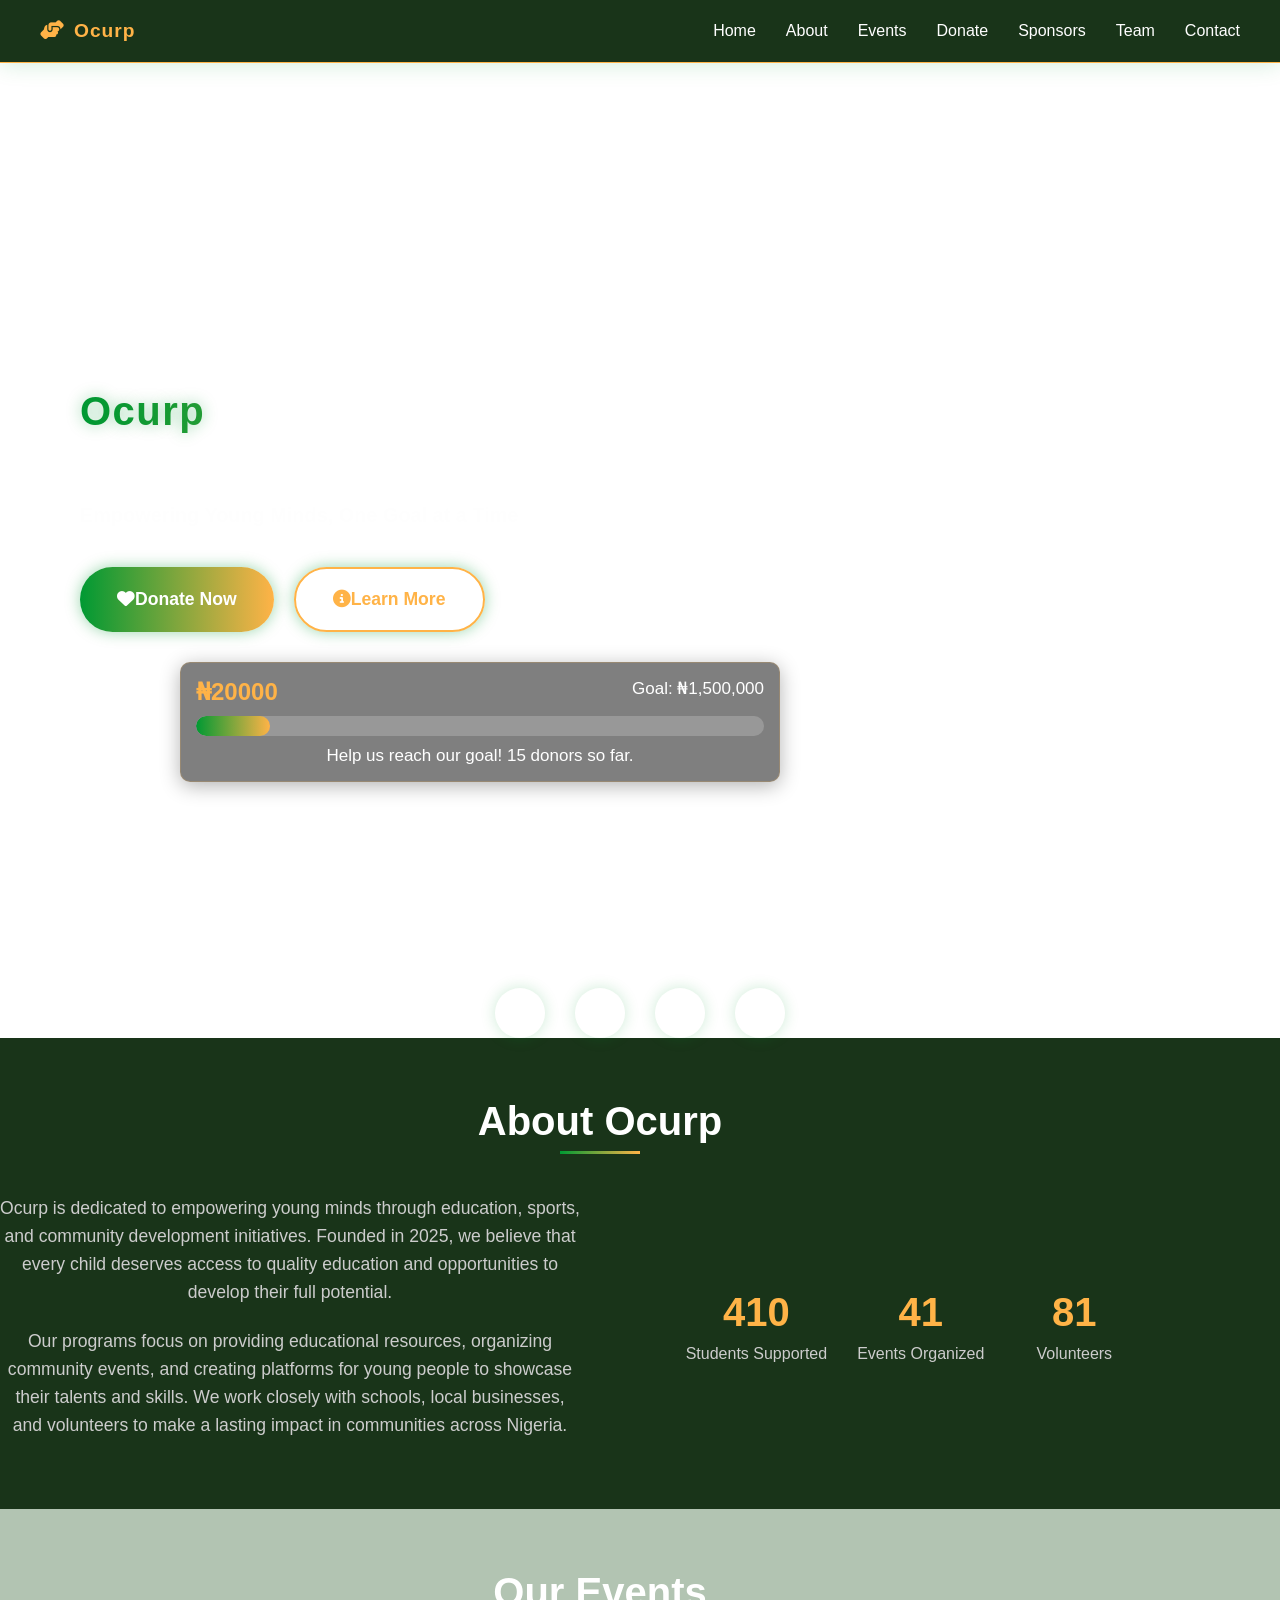
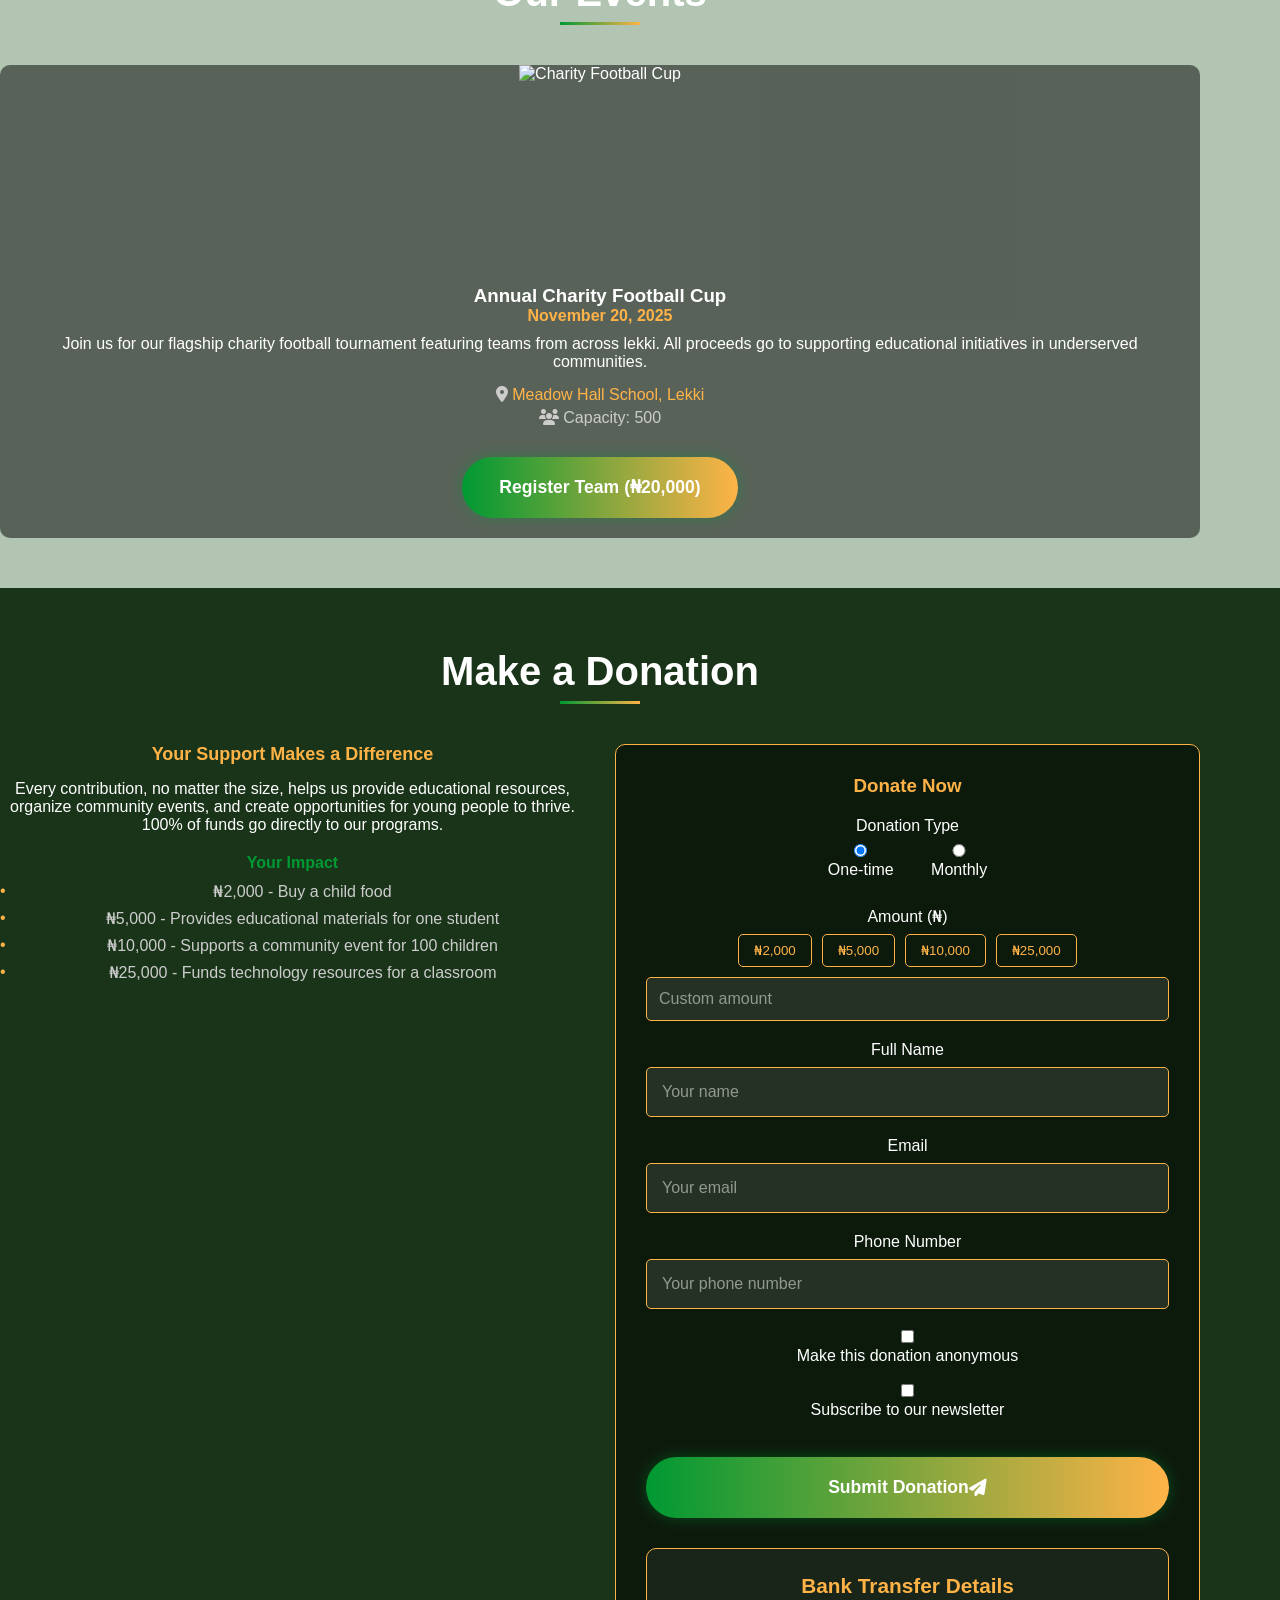
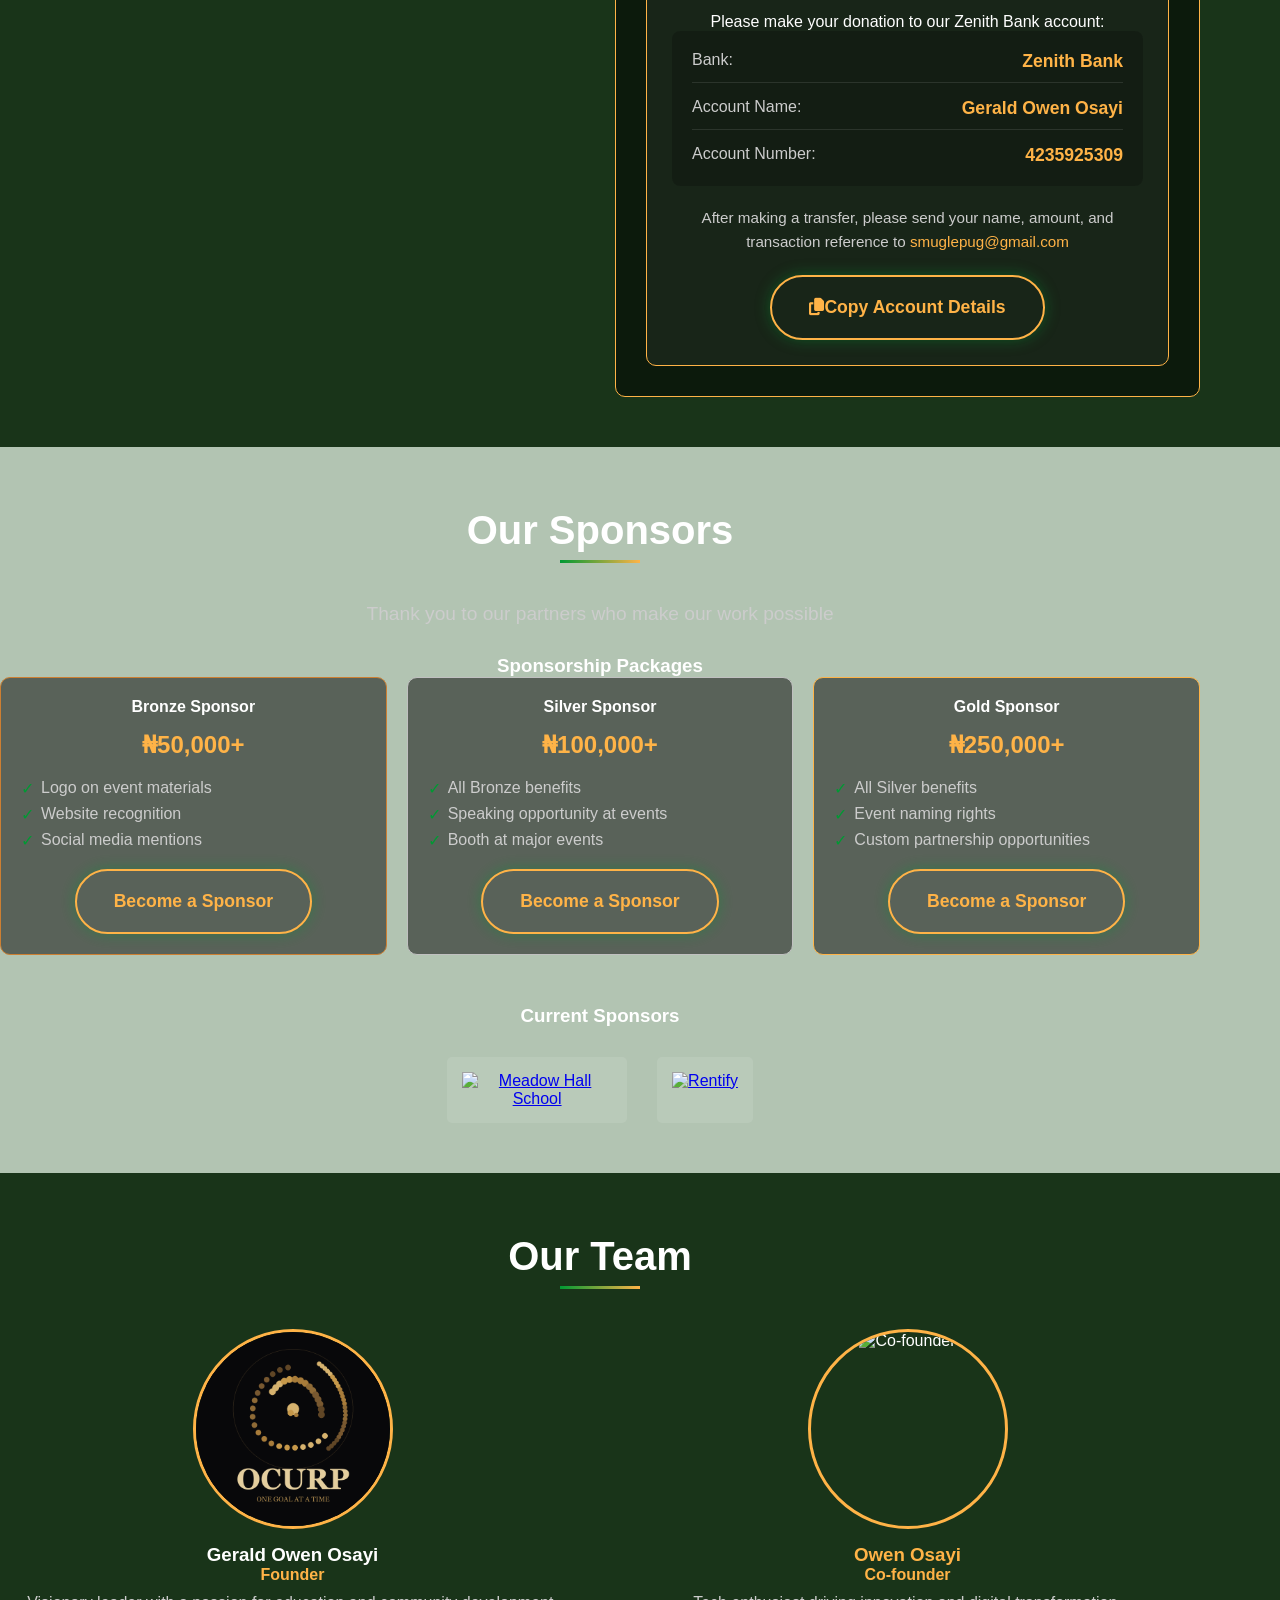
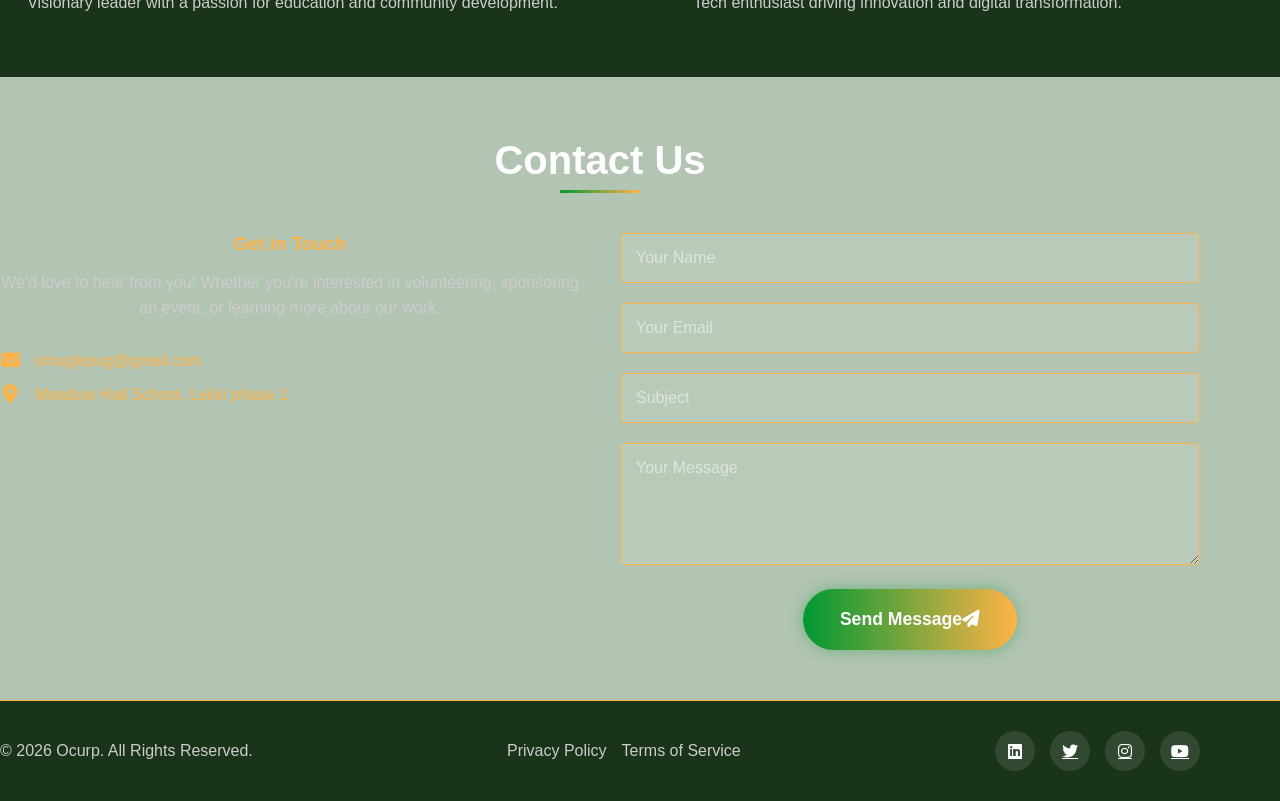
==== commit abece677: "Fix OCURP logo path for GitHub Pages subpath serving" ====
--- a/index.html
+++ b/index.html
@@ -1736,7 +1736,7 @@
             <div class="team-grid">
                 <div class="team-member reveal-element">
                     <div class="member-photo">
-                        <img src="/ocurp-mark.png" srcset="/ocurp-mark.png" alt="Ocurp logo" class="brand-mark" width="1382" height="922">
+                        <img src="/ocurp-foundation/ocurp-mark.png" srcset="/ocurp-mark.png" alt="Ocurp logo" class="brand-mark" width="1382" height="922">
                     </div>
                     <h3>Gerald Owen Osayi</h3>
                     <p class="member-role">Founder</p>
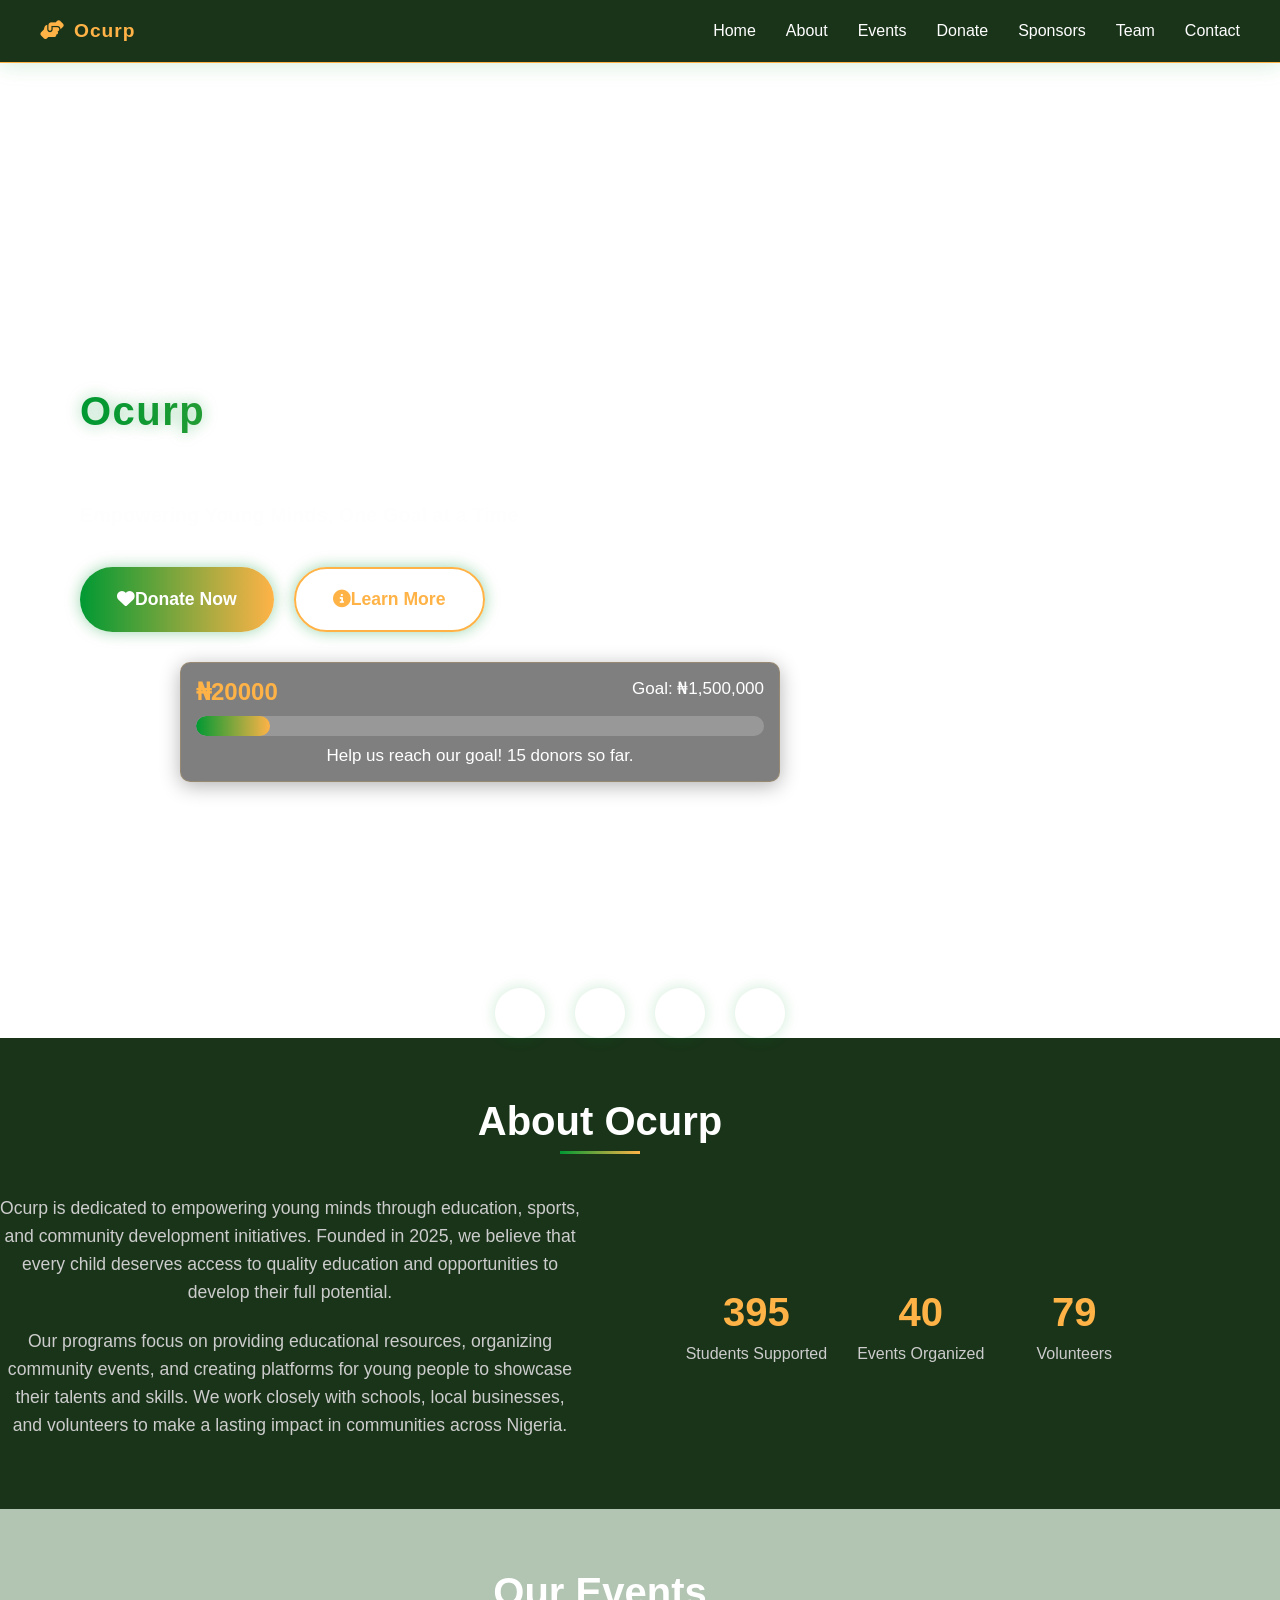
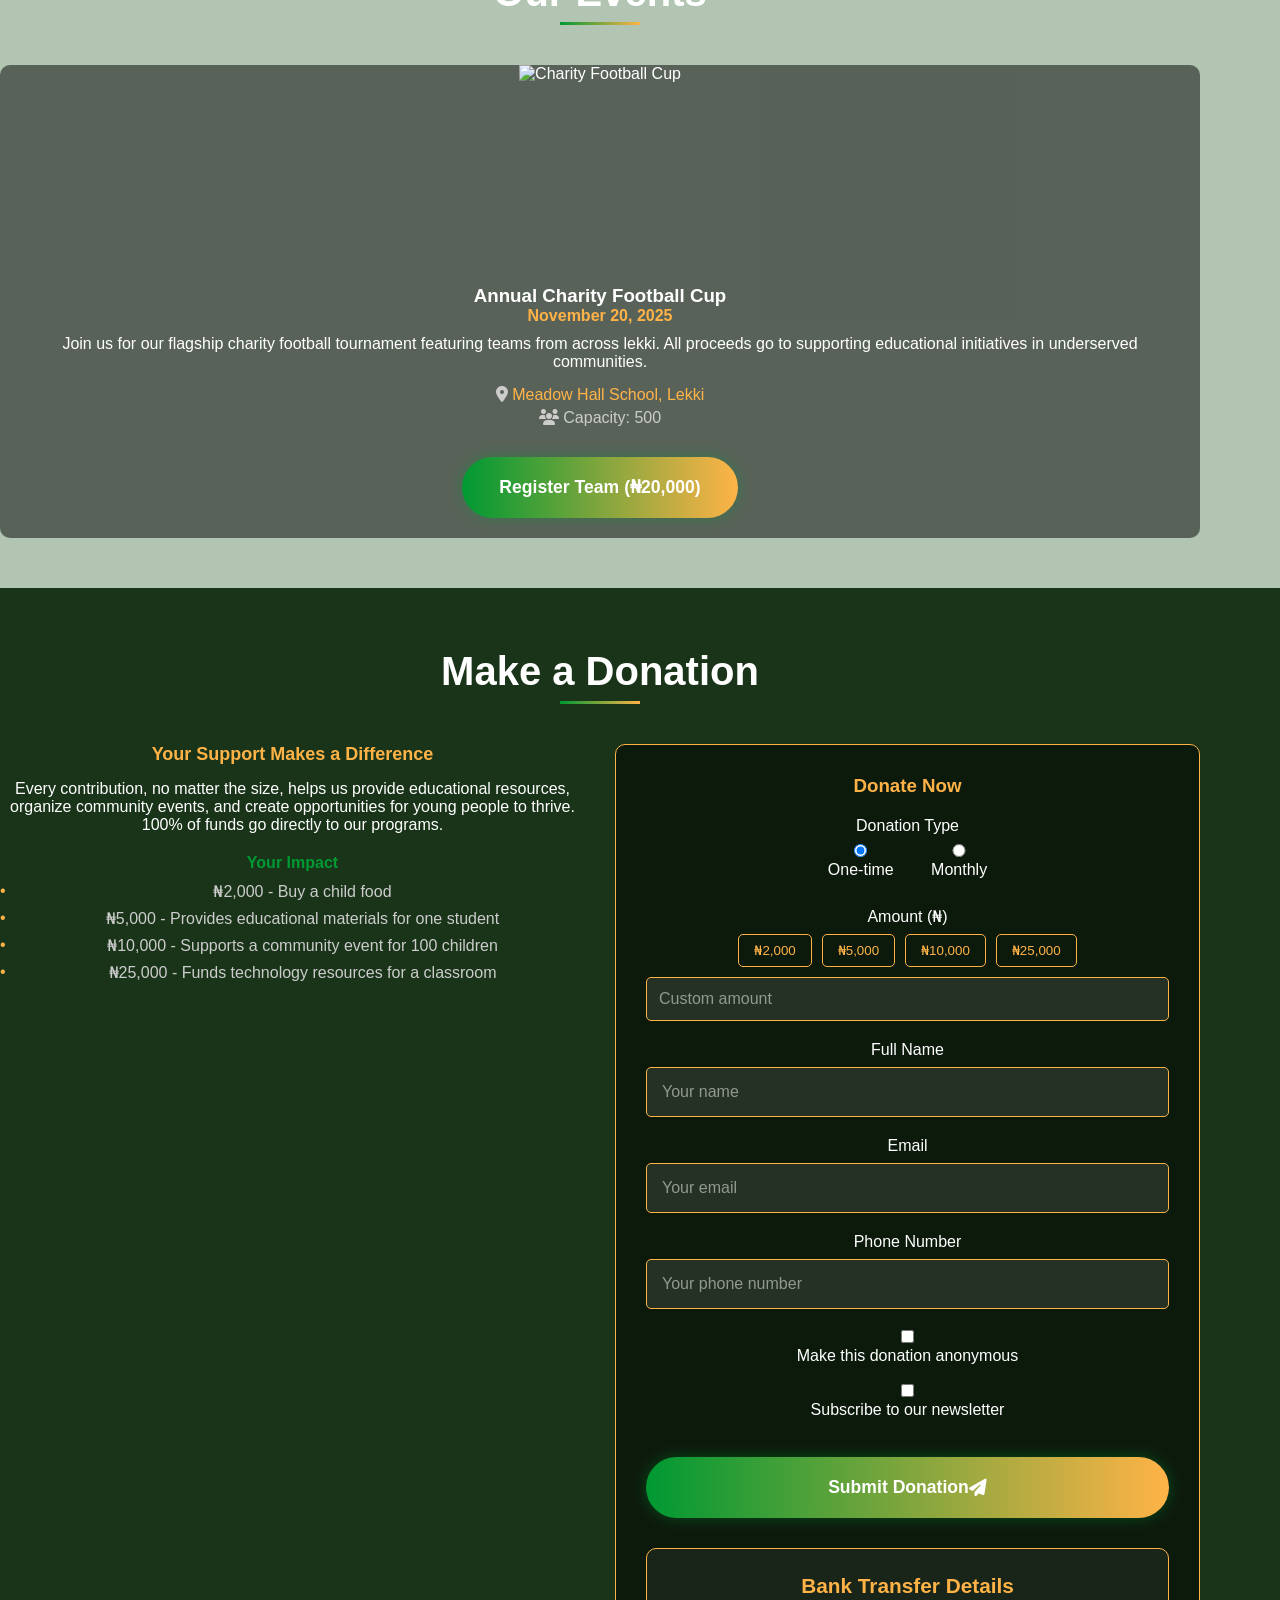
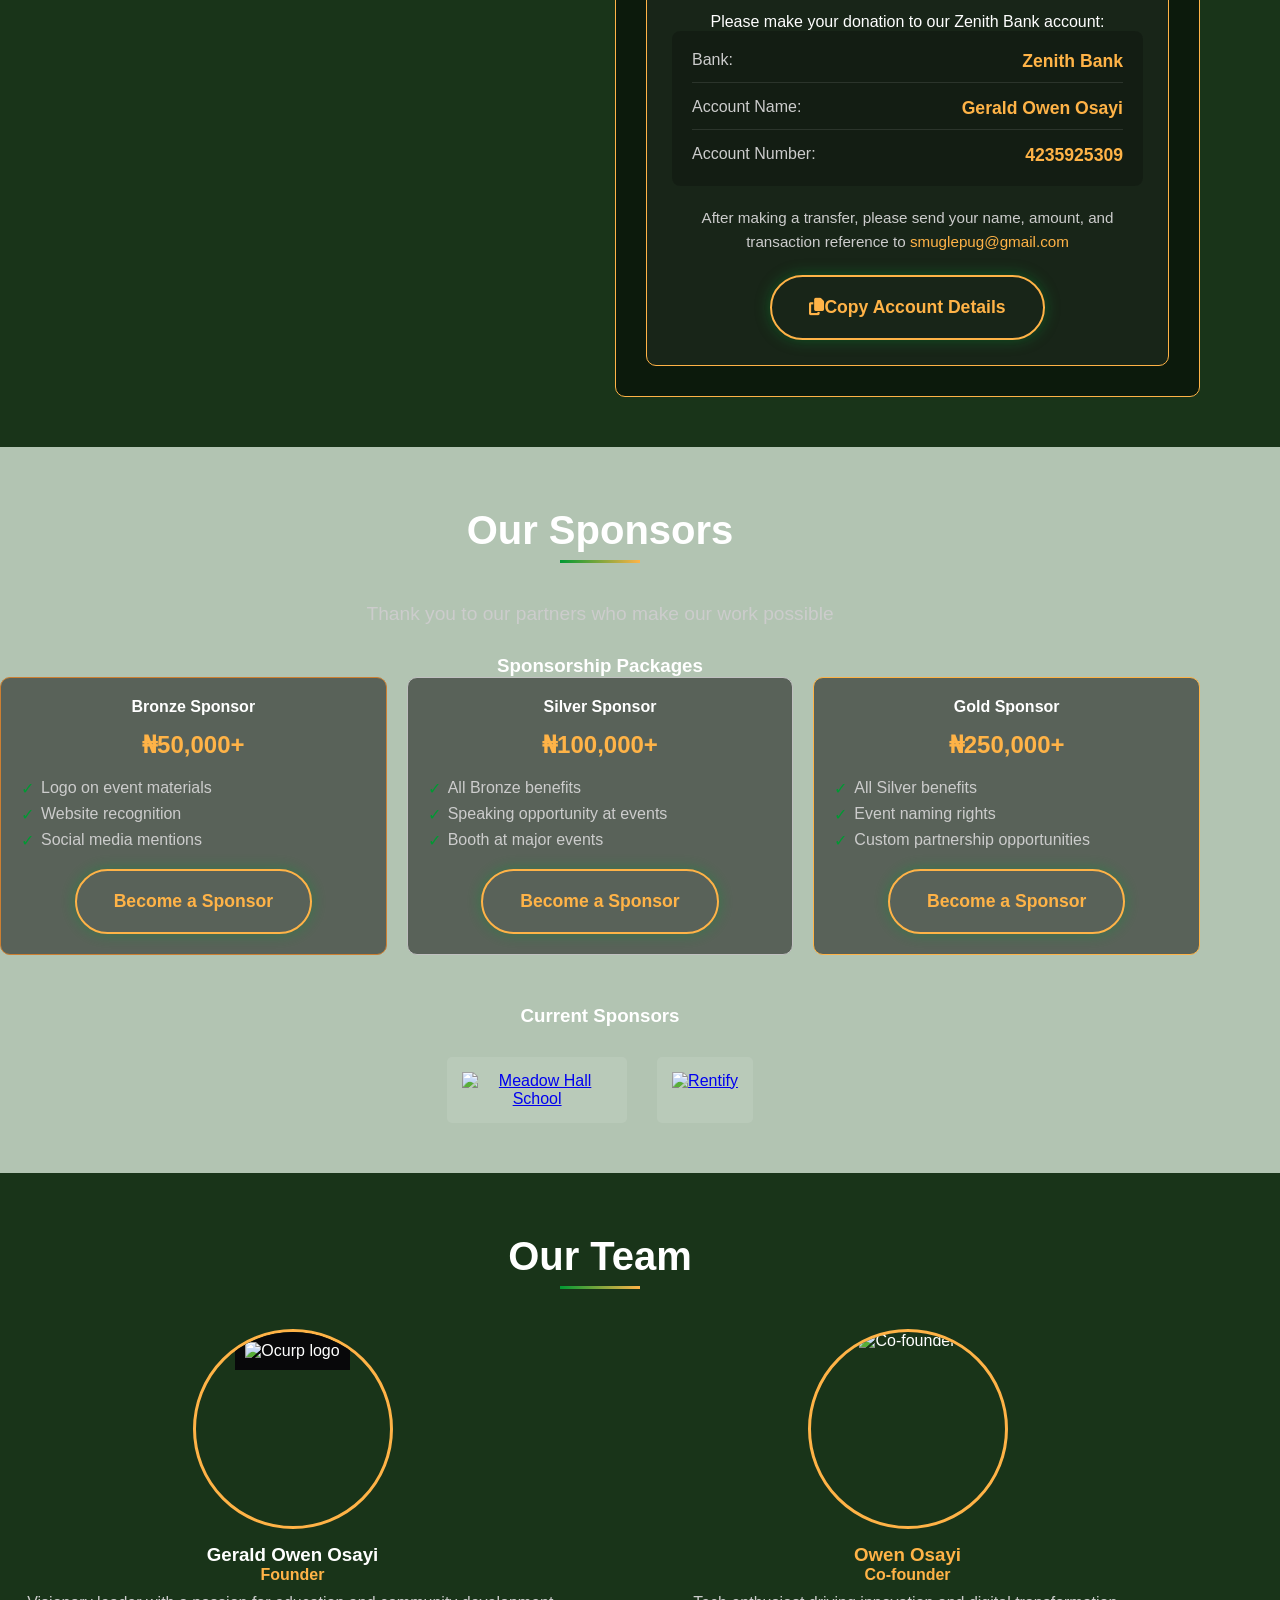
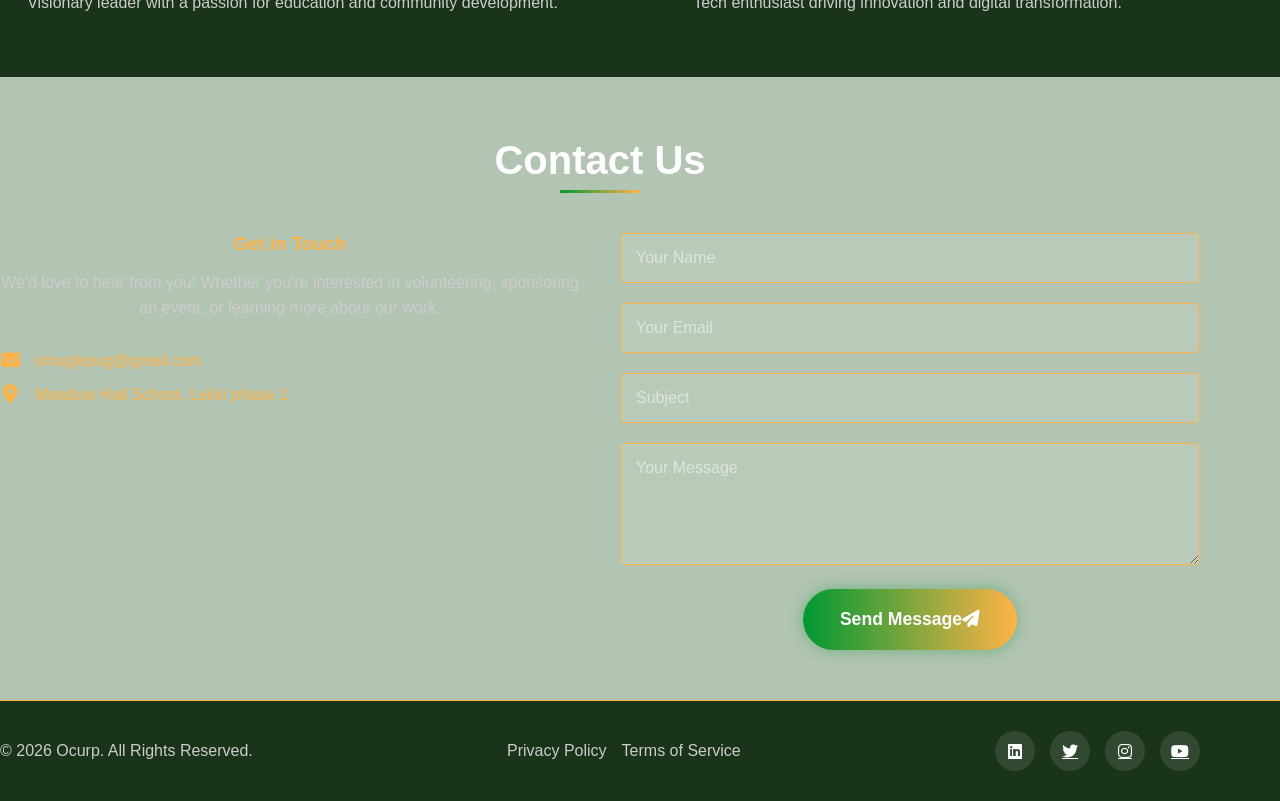
==== commit 43580c75: "Remove stale srcset overriding logo path; correct intrinsic size" ====
--- a/index.html
+++ b/index.html
@@ -1736,7 +1736,7 @@
             <div class="team-grid">
                 <div class="team-member reveal-element">
                     <div class="member-photo">
-                        <img src="/ocurp-foundation/ocurp-mark.png" srcset="/ocurp-mark.png" alt="Ocurp logo" class="brand-mark" width="1382" height="922">
+                        <img src="/ocurp-foundation/ocurp-mark.png" alt="Ocurp logo" class="brand-mark" width="1000" height="1000">
                     </div>
                     <h3>Gerald Owen Osayi</h3>
                     <p class="member-role">Founder</p>
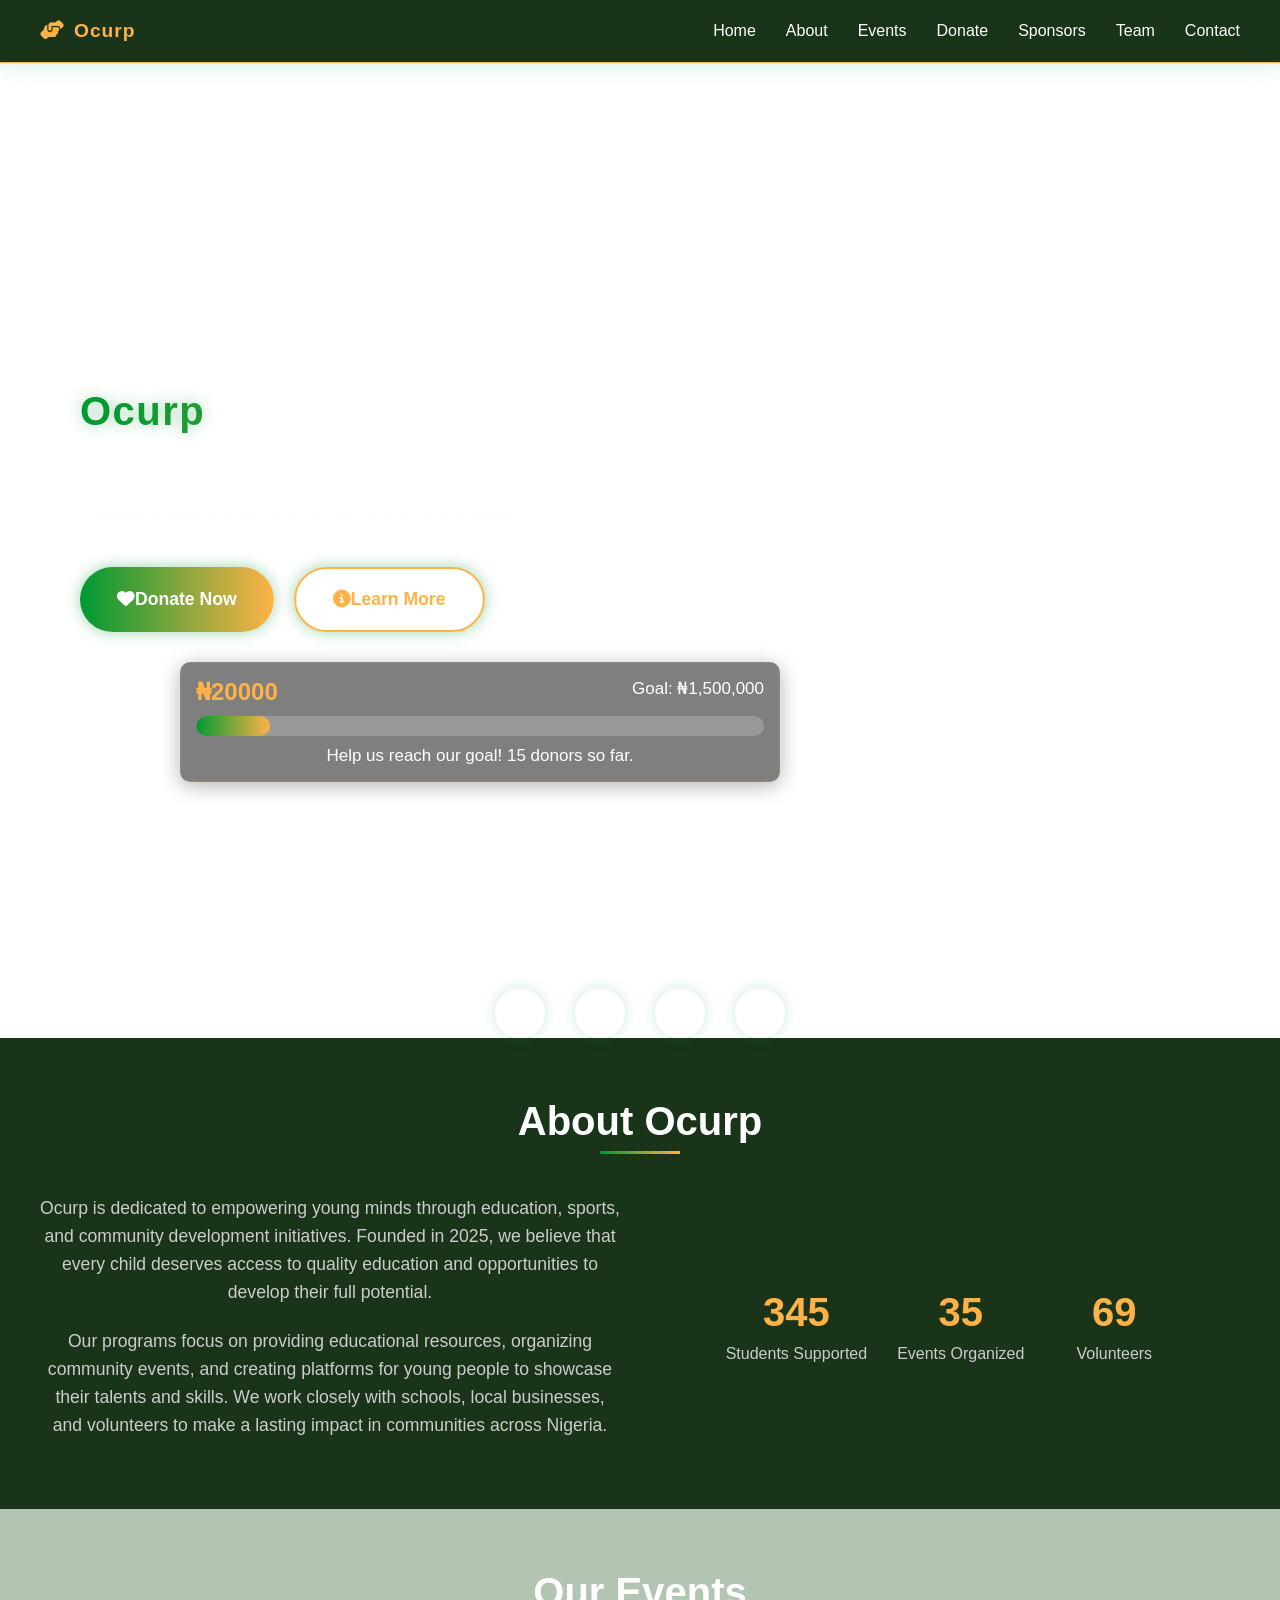
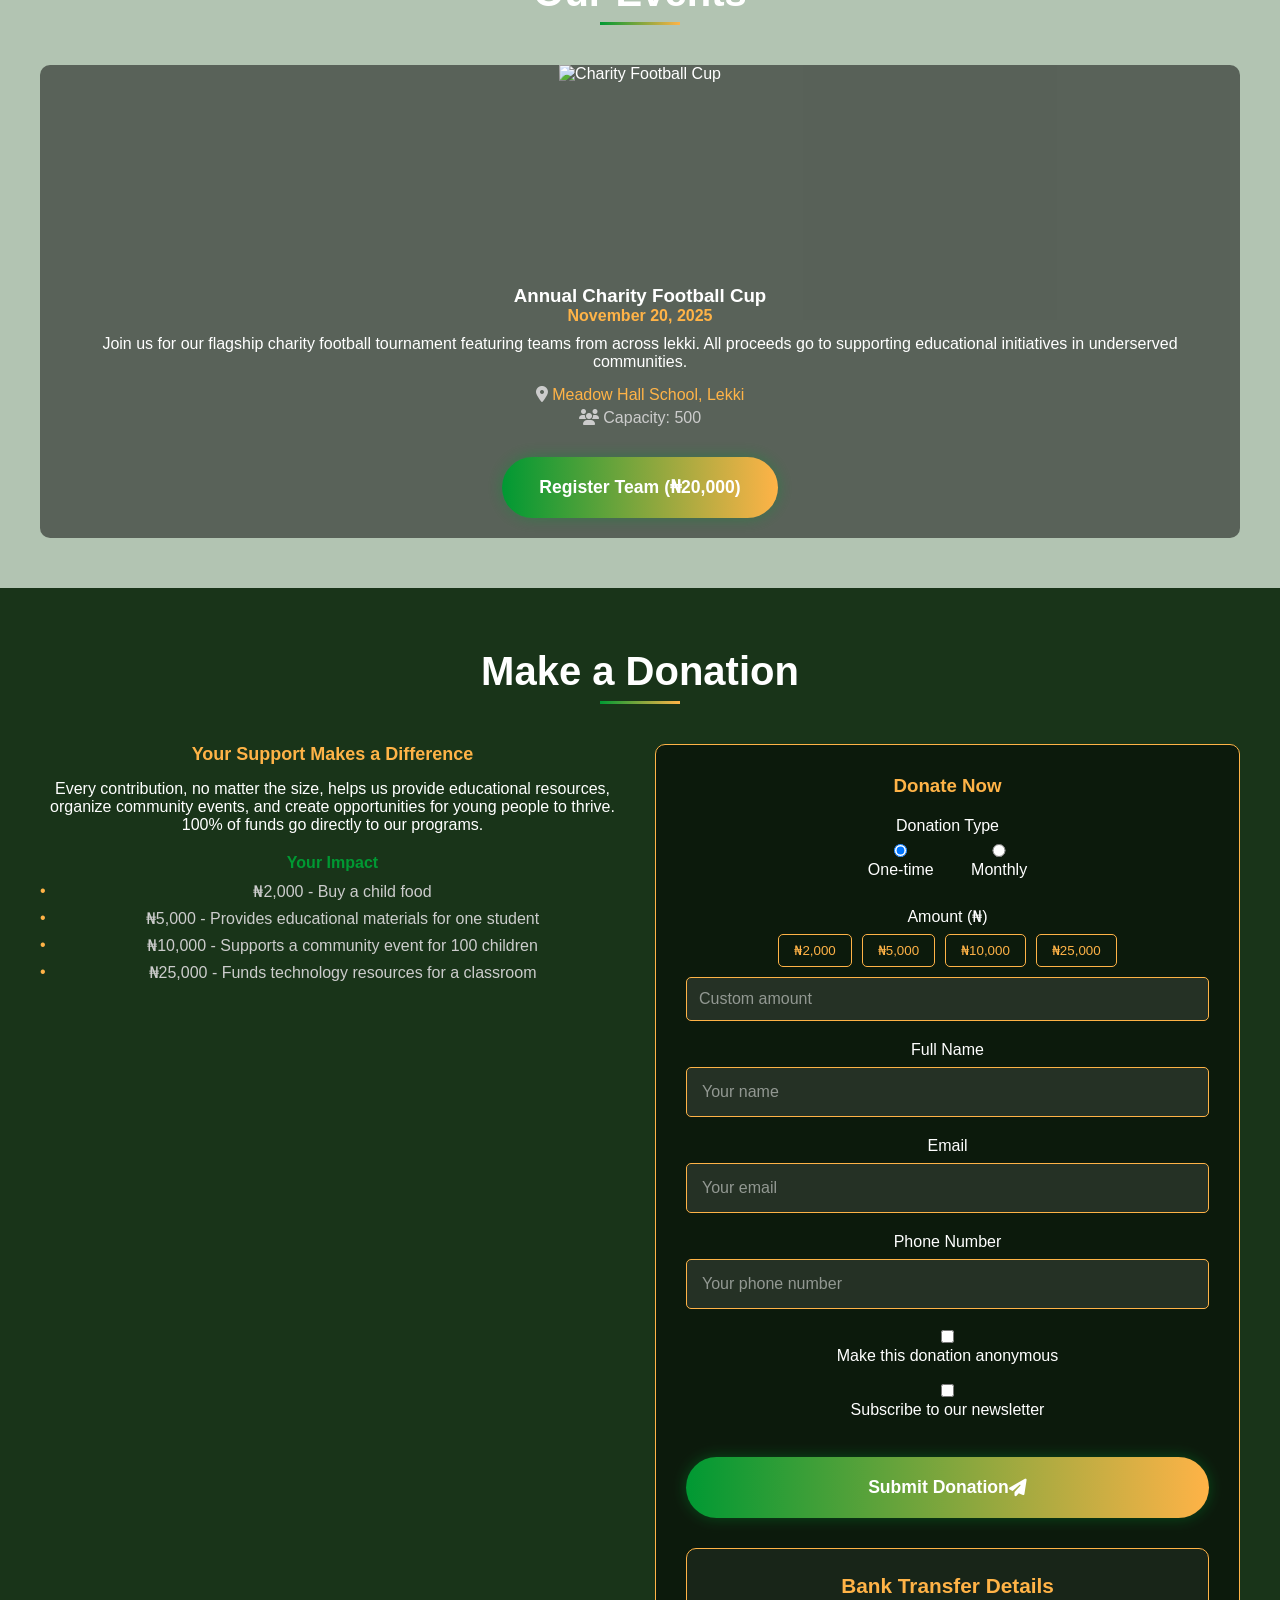
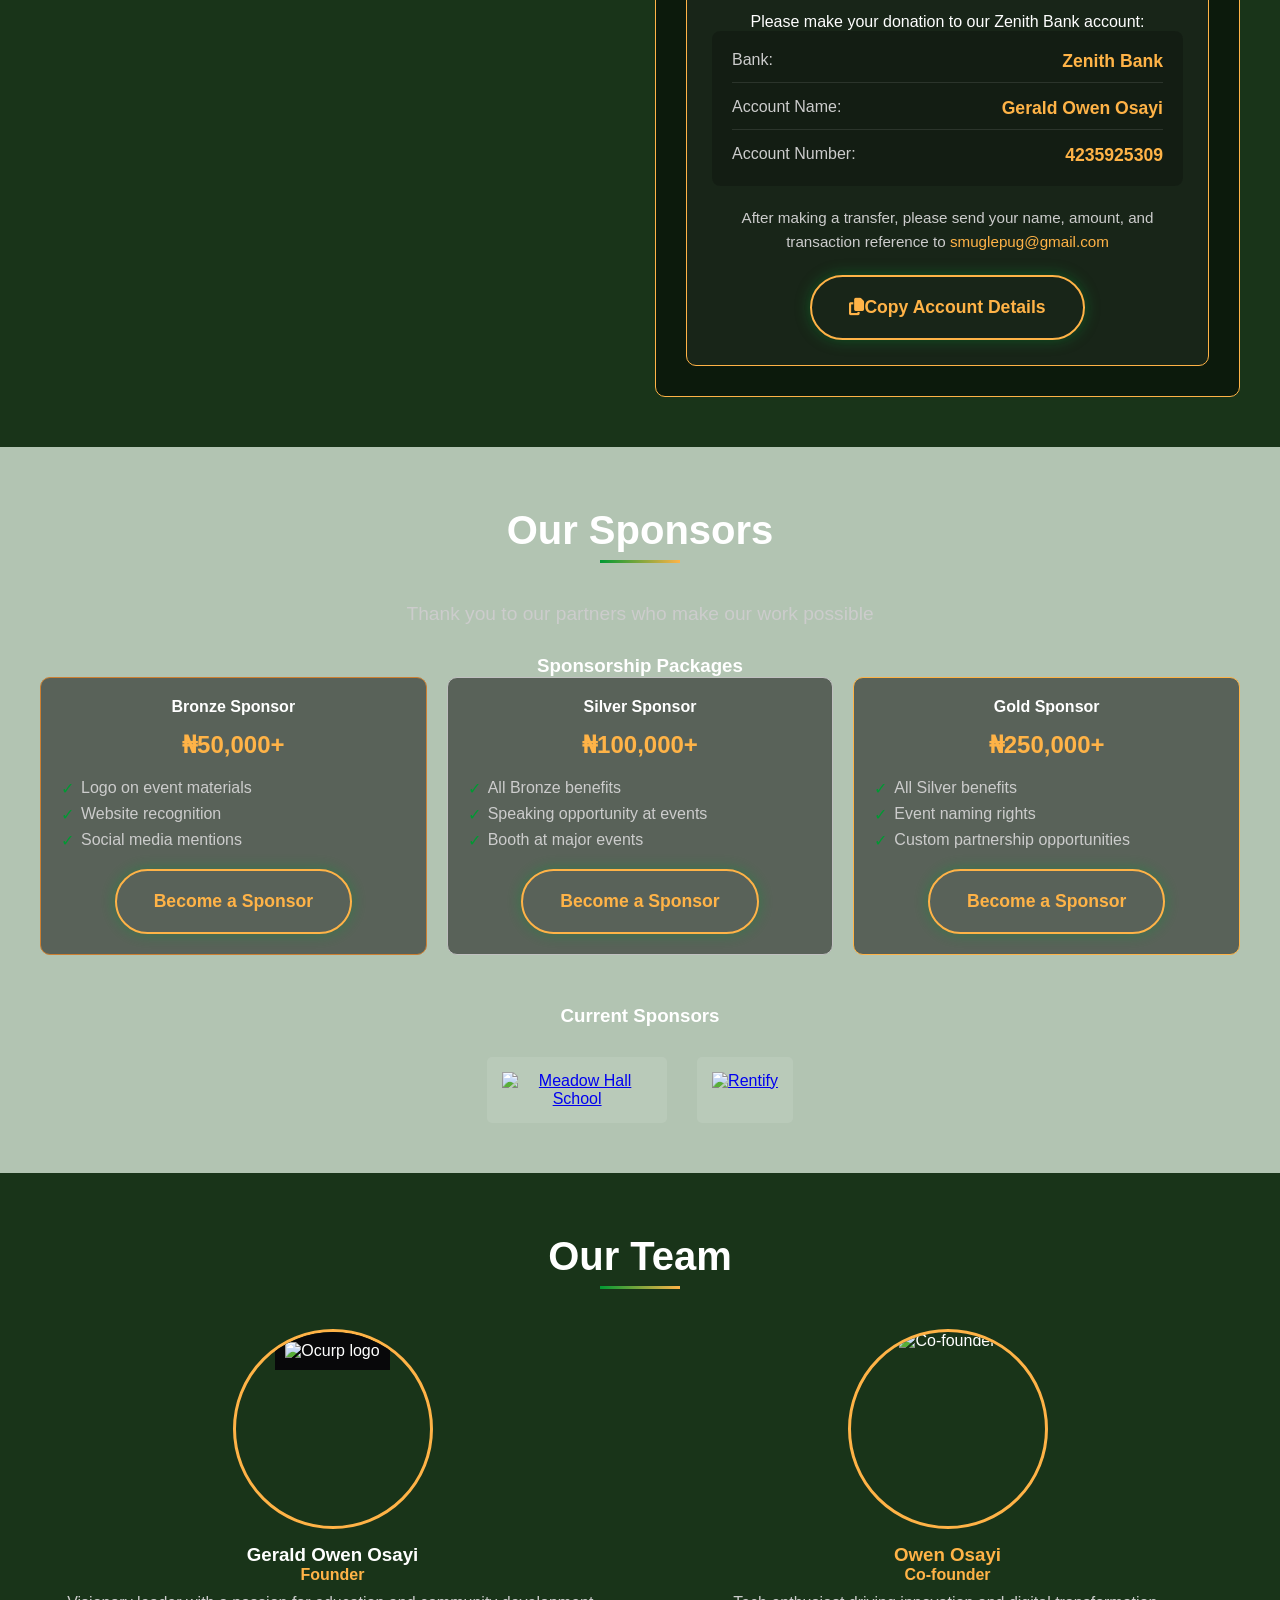
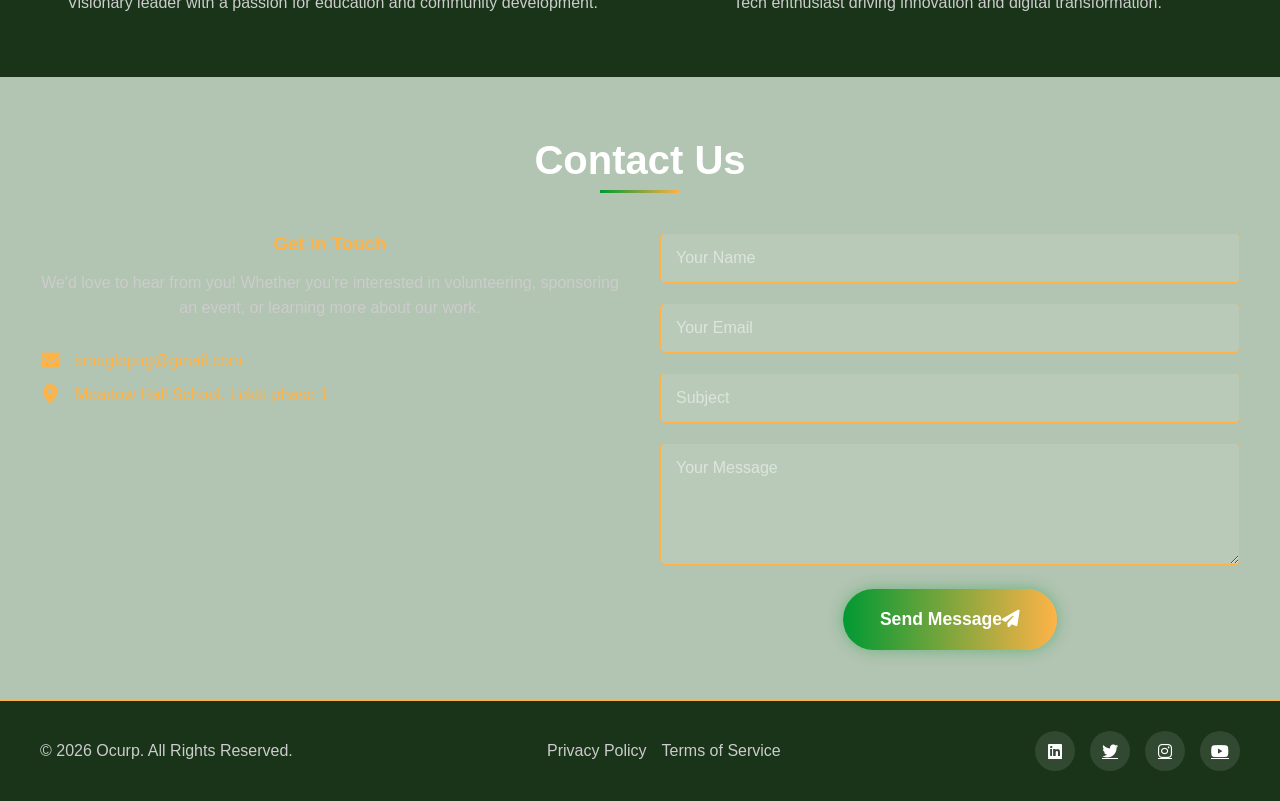
==== commit 45064c49: "Center .container on desktop (was flush left, 720px dead space at 1920)" ====
--- a/index.html
+++ b/index.html
@@ -498,6 +498,8 @@
 
         .container {
             max-width: 1200px;
+            margin-left: auto;
+            margin-right: auto;
             text-align: center;
         }
 
